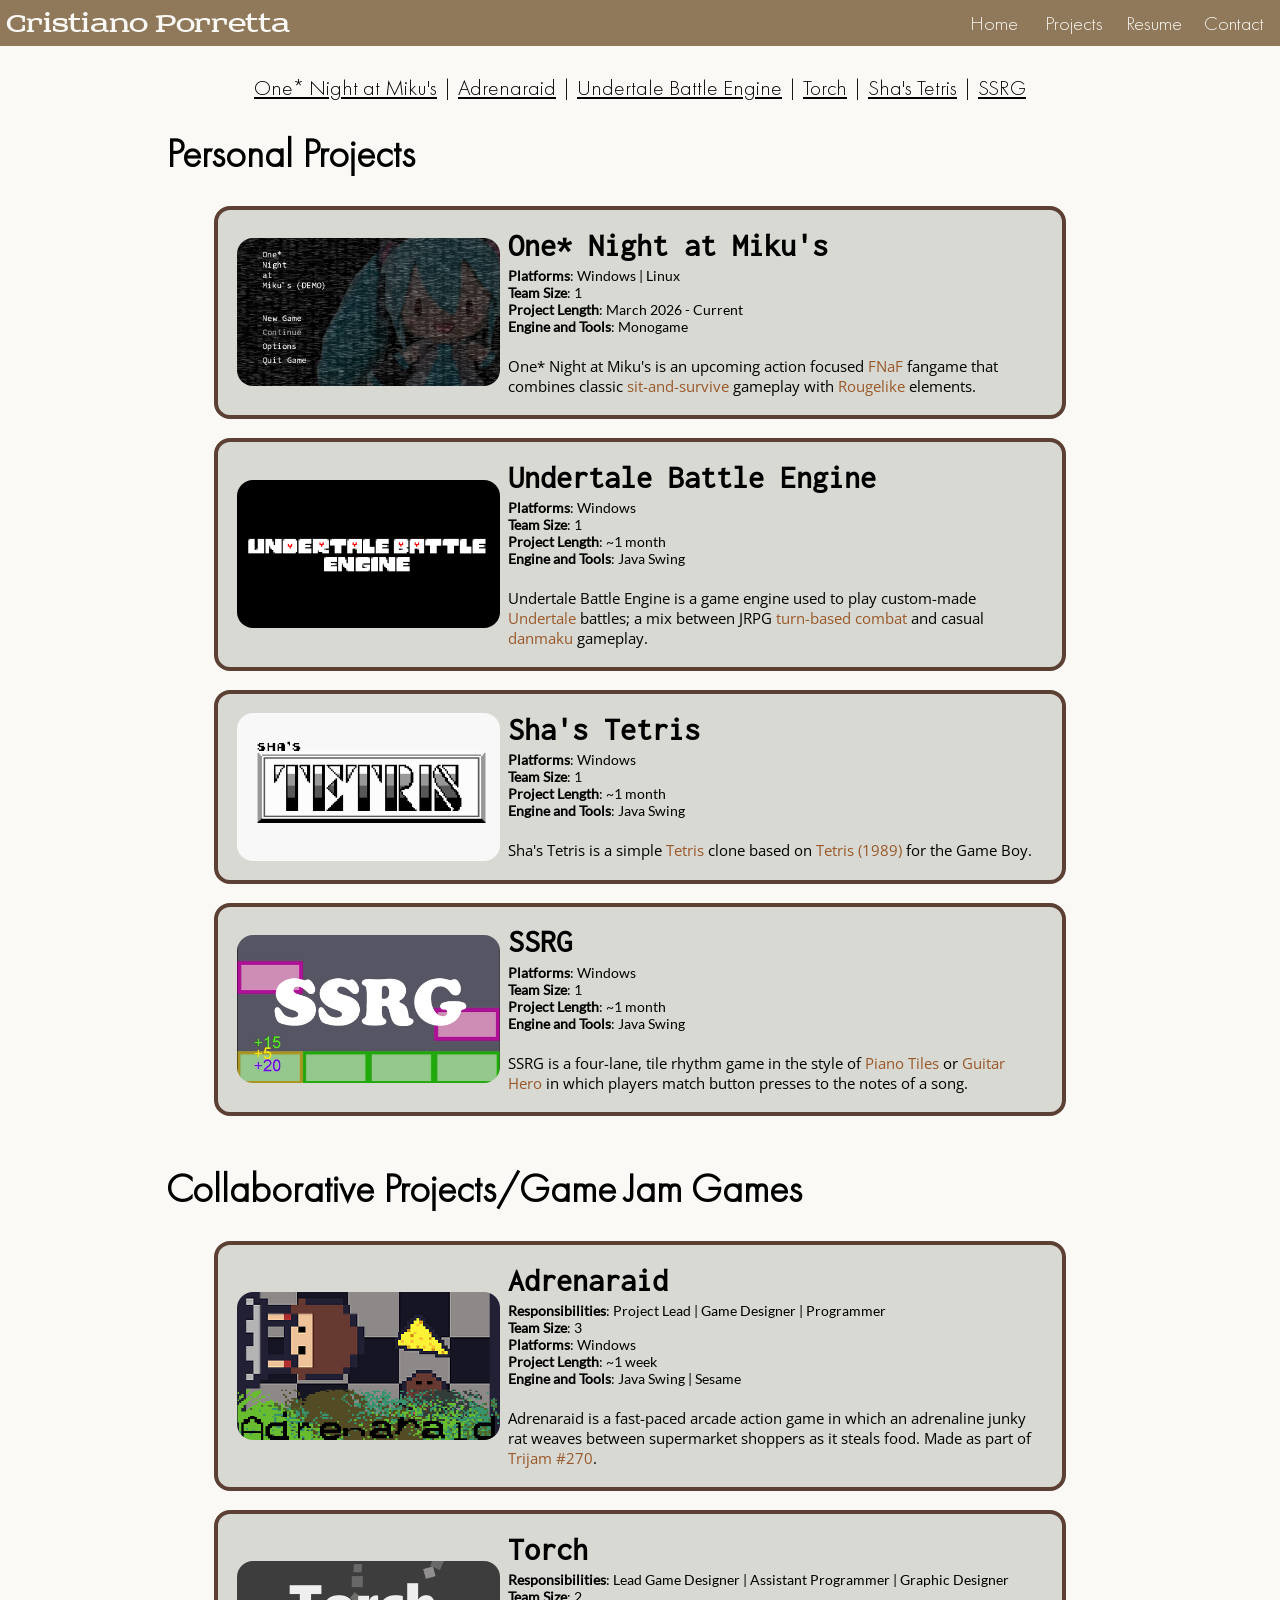
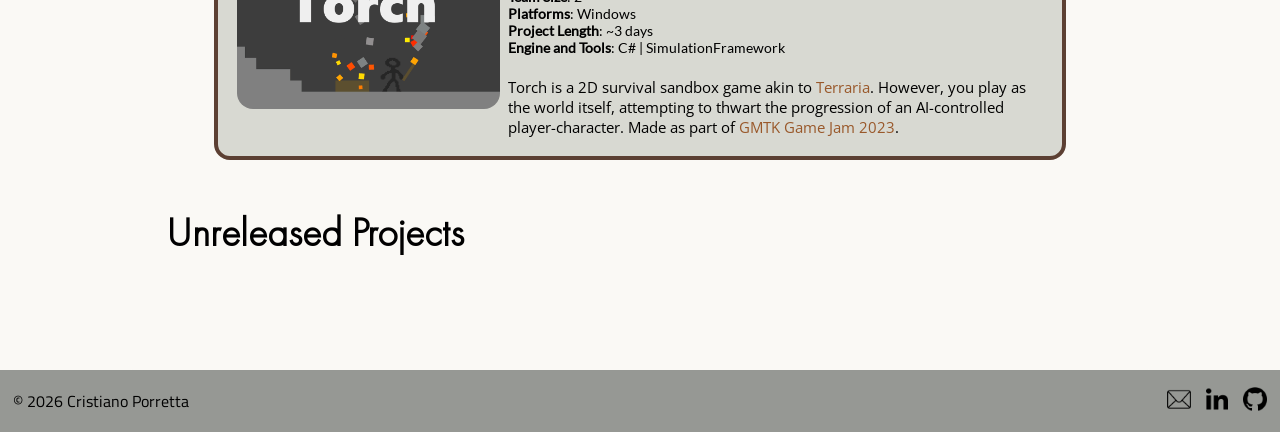
==== projects/index.html @ aec2000f "minor-changes" ====
<!DOCTYPE html>
<html>
    <head>
        <link rel="stylesheet" href="/desktop.css">
        <title>Projects - Cristiano Porretta</title>
    </head>

    <body>
        <div class="navbar">
            <p>Cristiano Porretta</p>
            <div class="navlinks">
                <a href="/index.html">Home</a>
                <a href="/projects/">Projects</a>
                <a href="/resume.html">Resume</a>
                <a href="/contact.html">Contact</a>
            </div>
        </div>

        <div id="main">
            <p class="projectdirectory">
                <a href="#onam">One* Night at Miku's</a>
                |
                <a href="#adrenaraid">Adrenaraid</a>
                |
                <a href="#ube">Undertale Battle Engine</a>
                |
                <a href="#torch">Torch</a>
                |
                <a href="#tetris">Sha's Tetris</a>
                |
                <a href="#ssrg">SSRG</a>
            </p>

            <h1>Personal Projects</h1>
            <div class="projectcontainer">
                <div class="projectcapsule" id="onam">
                    <a class="jump" href="/projects/onam.html"></a>
                    <img src="/resources/img/capsule/onam.PNG">
                    <div class="projdesc">
                        <h2>One* Night at Miku's</h2>
                        <p class="points">
                            <b>Platforms</b>: Windows | Linux<br>
                            <b>Team Size</b>: 1<br>
                            <b>Project Length</b>: March 2026 - Current<br>
                            <b>Engine and Tools</b>: Monogame
                        </p>
                        <p class="blurb">One* Night at Miku's is an upcoming action focused <a href="https://en.wikipedia.org/wiki/Five_Nights_at_Freddy%27s" target="_blank">FNaF</a> fangame that combines classic <a href="https://www.reddit.com/r/fivenightsatfreddys/comments/10ta0nt/is_the_survive_until_6am_gameplay_style/" target="_blank">sit-and-survive</a> gameplay with <a href="https://en.wikipedia.org/wiki/Roguelike" target="_blank">Rougelike</a> elements.</p>
                    </div>
                </div>

                <div class="projectcapsule" id="ube">
                    <a class="jump" href="/projects/ube.html"></a>
                    <img src="/resources/img/capsule/ube.png">
                    <div class="projdesc">
                        <h2>Undertale Battle Engine</h2>
                        <p class="points">
                            <b>Platforms</b>: Windows<br>
                            <b>Team Size</b>: 1<br>
                            <b>Project Length</b>: ~1 month<br>
                            <b>Engine and Tools</b>: Java Swing
                        </p>
                        <p class="blurb">Undertale Battle Engine is a game engine used to play custom-made <a href="https://en.wikipedia.org/wiki/Undertale" target="_blank">Undertale</a> battles; a mix between JRPG <a href="https://en.wikipedia.org/wiki/Timekeeping_in_games#Turn-based" target="_blank">turn-based combat</a> and casual <a href="https://en.wikipedia.org/wiki/Bullet_hell" target="_blank">danmaku</a> gameplay.</p>
                    </div>
                </div>

                <div class="projectcapsule" id="tetris">
                    <a class="jump" href="/projects/shas-tetris.html"></a>
                    <img src="/resources/img/capsule/tetris.png">
                    <div class="projdesc">
                        <h2>Sha's Tetris</h2>
                        <p class="points">
                            <b>Platforms</b>: Windows<br>
                            <b>Team Size</b>: 1<br>
                            <b>Project Length</b>: ~1 month<br>
                            <b>Engine and Tools</b>: Java Swing
                        </p>
                        <p class="blurb">Sha's Tetris is a simple <a href="https://en.wikipedia.org/wiki/Tetris" target="_blank">Tetris</a> clone based on <a href="https://en.wikipedia.org/wiki/Tetris_(Game_Boy_video_game)" target="_blank">Tetris (1989)</a> for the Game Boy.</p>
                    </div>
                </div>

                <div class="projectcapsule" id="ssrg">
                    <a class="jump" href="/projects/ssrg.html"></a>
                    <img src="/resources/img/capsule/ssrg.png">
                    <div class="projdesc">
                        <h2>SSRG</h2>
                        <p class="points">
                            <b>Platforms</b>: Windows<br>
                            <b>Team Size</b>: 1<br>
                            <b>Project Length</b>: ~1 month<br>
                            <b>Engine and Tools</b>: Java Swing
                        </p>
                        <p class="blurb">SSRG is a four-lane, tile rhythm game in the style of <a href="https://en.wikipedia.org/wiki/Piano_Tiles" target="_blank">Piano Tiles</a> or <a href="https://en.wikipedia.org/wiki/Guitar_Hero" target="_blank">Guitar Hero</a> in which players match button presses to the notes of a song.</p>
                    </div>
                </div>
            </div>

            <h1>Collaborative Projects/Game Jam Games</h1>
            <div class="projectcontainer">
                <div class="projectcapsule" id="adrenaraid">
                    <a class="jump" href="/projects/adrenaraid.html"></a>
                    <img src="/resources/img/capsule/adrenaraid2.png">
                    <div class="projdesc">
                        <h2>Adrenaraid</h2>
                        <p class="points">
                            <b>Responsibilities</b>: Project Lead | Game Designer | Programmer<br>
                            <b>Team Size</b>: 3<br>
                            <b>Platforms</b>: Windows<br>
                            <b>Project Length</b>: ~1 week<br>
                            <b>Engine and Tools</b>: Java Swing | Sesame
                        </p>
                        <p class="blurb">Adrenaraid is a fast-paced arcade action game in which an adrenaline junky rat weaves between supermarket shoppers as it steals food. Made as part of <a>Trijam #270</a>.</p>
                    </div>
                </div>
                
                <div class="projectcapsule" id="torch">
                    <a class="jump" href="/projects/torch.html"></a>
                    <img src="/resources/img/capsule/torch2.png">
                    <div class="projdesc">
                        <h2>Torch</h2>
                        <p class="points">
                            <b>Responsibilities</b>: Lead Game Designer | Assistant Programmer | Graphic Designer<br>
                            <b>Team Size</b>: 2<br>
                            <b>Platforms</b>: Windows<br>
                            <b>Project Length</b>: ~3 days<br>
                            <b>Engine and Tools</b>: C# | SimulationFramework
                        </p>
                        <p class="blurb">Torch is a 2D survival sandbox game akin to <a href="http://en.wikipedia.org/wiki/Terraria" target="_blank">Terraria</a>. However, you play as the world itself, attempting to thwart the progression of an AI-controlled player-character. Made as part of <a href="https://itch.io/jam/gmtk-2023" target="_blank">GMTK Game Jam 2023</a>.</p>
                    </div>
                </div>
            </div>

            <h1>Unreleased Projects</h1>
            <div class="projectcontainer">
            </div>
        </div>
    </body>

    <footer>
        <p>&copy; 2026 Cristiano Porretta</p>
        <div class="socials">
            <a href="mailto:cristiano.porretta.26@gmail.com" target="_blank" draggable="false"><img src="/resources/img/mail.png"></a>
            <a href="https://www.linkedin.com/in/cristiano-porretta-74a4483b9/" target="_blank" draggable="false"><img src="/resources/img/linked.png"></a>
            <a href="https://github.com/ShaShaMan26" target="_blank" draggable="false"><img src="/resources/img/git.png"></a>
        </div>
    </footer>
</html>
---- desktop.css ----
@font-face {
    font-family: open-sans;
    src: url(/resources/font/opensans-reg.ttf);
}
@font-face {
    font-family: inconsolata;
    src: url(/resources/font/inconsolata-reg.ttf);
}
@font-face {
    font-family: lato;
    src: url(/resources/font/lato-reg.ttf);
}
@font-face {
    font-family: futura;
    src: url(/resources/font/futura-light.ttf);
}
@font-face {
    font-family: titillium;
    src: url(/resources/font/titillium-reg.ttf);
}
@font-face {
    font-family: sreda;
    src: url(/resources/font/sreda.ttf);
}

body {
    margin: 0;
    display: flex;
    flex-direction: column;
    justify-content: center;
    align-items: center;
    /* background-color: #fcfcfc; */
    /* background-color: #f5f6fa; */
    background-color: #FAF9F5;
}

#main {
    background-color: #FAF9F5;
    width: 80%;
    box-sizing: border-box;
    padding: .5% 3% 5% 3%;
    /* margin-top: 1%;
    margin-bottom: 1.5%; */

    border-radius: .5%;
    
    h1 {
        font-family: futura;
        font-size: 2.5rem;
    }
    h2 {
        font-family: inconsolata;
        font-size: 1.75rem;
    }
    li {
        font-family: lato;
        max-width: 90%;
    }
    a {
        color: #99582a;
    }
    a:hover {
        color: #b08968;
    }
    img {
        pointer-events: none;
        user-select: none;
        width: 100%;
        height: 100%;
        border-radius: 1%;
    }
}

#info {
    p {
        font-family: lato;
    }
}

#sum {
    display: inline-flex;
    gap: 2.5%;
    justify-content: space-between;
    flex-wrap: nowrap;
    align-items: center;
}

#desc {
    width: 100%;
    height: 100%;
    background-color: #abb0a570;
    border-radius: 1%;
    box-sizing: border-box;
    padding: 1% 2% 2% 2%;
    p {
        font-family: open-sans;
    }
}

#detail {
    p {
        font-family: open-sans;
    }
}

.highlightReel {
    /* pointer-events: none;
    user-select: none;
    width: 100%;
    height: 100%;
    border-radius: 1%; */
}

.example {
    width: 100%;
    box-sizing: border-box;
    padding: 1% 12% 2% 12%;
    display: flex;
    gap: 2%;
    justify-content: center;
    flex-wrap: nowrap;

    img {
        max-height: 50%;
    }
    .singleimg {
        max-width: 60% !important;
    }
}
.example-caption {
    margin-top: -1%;
    margin-bottom: 2%;
    display: flex;
    justify-content: center;
    figcaption {
        background-color: #abb0a546;
        font-family: inconsolata;
        padding: 1% 1.5% 1% 1%;
    }
}
.bar {
    background-color: #b08968;
    width: 1%;
}

.projectdirectory {
    text-align: center;
    font-family: futura;
    font-size: 1.35rem;
    a {
        color: black !important;
    }
    a:hover {
        text-decoration-color: #b08968;
    }
}

.projectcontainer {
    width: 100%;
    margin-bottom: 5%;
}
.projectcapsule {
    scroll-margin-top: 30vh;
    position: relative;
    box-sizing: border-box;
    padding: 2% 3% 2% 2%;
    margin: 0% 5% 2% 5%;
    background-color: #abb0a570;
    gap: 1%;
    border-color: #5C4033;
    border-style: solid;
    border-width: .25rem;
    border-radius: 16px;
    display: flex;
    align-items: center;
}
.projectcapsule:hover {
    box-shadow: 0px 7px 4px rgba(0, 0, 0, 0.5);
    transition: box-shadow .2s ease;
    border-color: #99582a;
    transition: border-color .2s ease;
}
.projectcapsule .jump {
    left: 0;
    right: 0;
    position: absolute;
    z-index: 10;
    width: 100%;
    height: 100%;
}
.projectcapsule img {
    flex-grow: 1;
    flex-shrink: 1;
    flex-basis: auto;
    width: 33% !important;
    border-radius: inherit !important;
}
.projdesc {
    width: 66%;
    height: 100%;
    flex-grow: 2;
    flex-basis: auto;
    flex-shrink: 0;
}
.projdesc h2 {
    font-size: 2rem !important;
    margin: 0;
}
.projdesc .points {
    font-family: lato;
    font-size: .9rem;
    margin: 1% 0 4% 0;
}
.projdesc .blurb {
    font-family: open-sans;
    font-size: .95rem;
    margin: 0;
    a {
        text-decoration: none;
    }
}

footer {
    background-color: #898b87e0;
    width: 100%;
    display: inline-flex;
    align-content: center;
    justify-content: space-between;
    box-sizing: border-box;
    padding: .25% 1% .25% 1%;
    img {
        width: 100%;
        height: 100%;
    }
    p {
        font-family: titillium;
    }
}

.socials {
    display: flex;
    align-items: center;
    margin-left: auto;
    gap: 15%;
    max-width: 8%;
    img:hover{
        opacity: 50%;
        transition: opacity .2s ease;
    }
}

.navbar {
    background-color: #8f795a;
    width: 100%;
    display: flex;
    justify-content: space-between;
    position: sticky;
    top: 0;
    z-index: 100;
    align-items: center;
    margin: 0;
    padding: 0;
}
.navbar p {
    margin: 0 0 0 .5%;
    padding: 0;
    font-family: sreda;
    font-size: 1.75rem;
    color: #FAF9F5;
}
.navbar .navlinks {
    display: inline-grid;
    grid-auto-flow: column;
    grid-auto-columns: 1fr;
    text-align: center;
    margin-right: .5%;
}
.navbar .navlinks a {
    text-decoration: none;
    color: #FAF9F5;
    box-sizing: border-box;
    padding: 10px;
    border-color: black;
    border-width: 1px;
    font-family: futura;
    font-size: 1.25rem;
}
.navbar .navlinks a:hover {
    background-color: rgba(0, 0, 0, 0.05);
}

embed {
    width: 100%;
    height: 100%;
}
.resumeview {
    width: 100%;
    aspect-ratio: 1 / 1;
    box-sizing: border-box;
    padding: 2% 10% 0 10%;
}
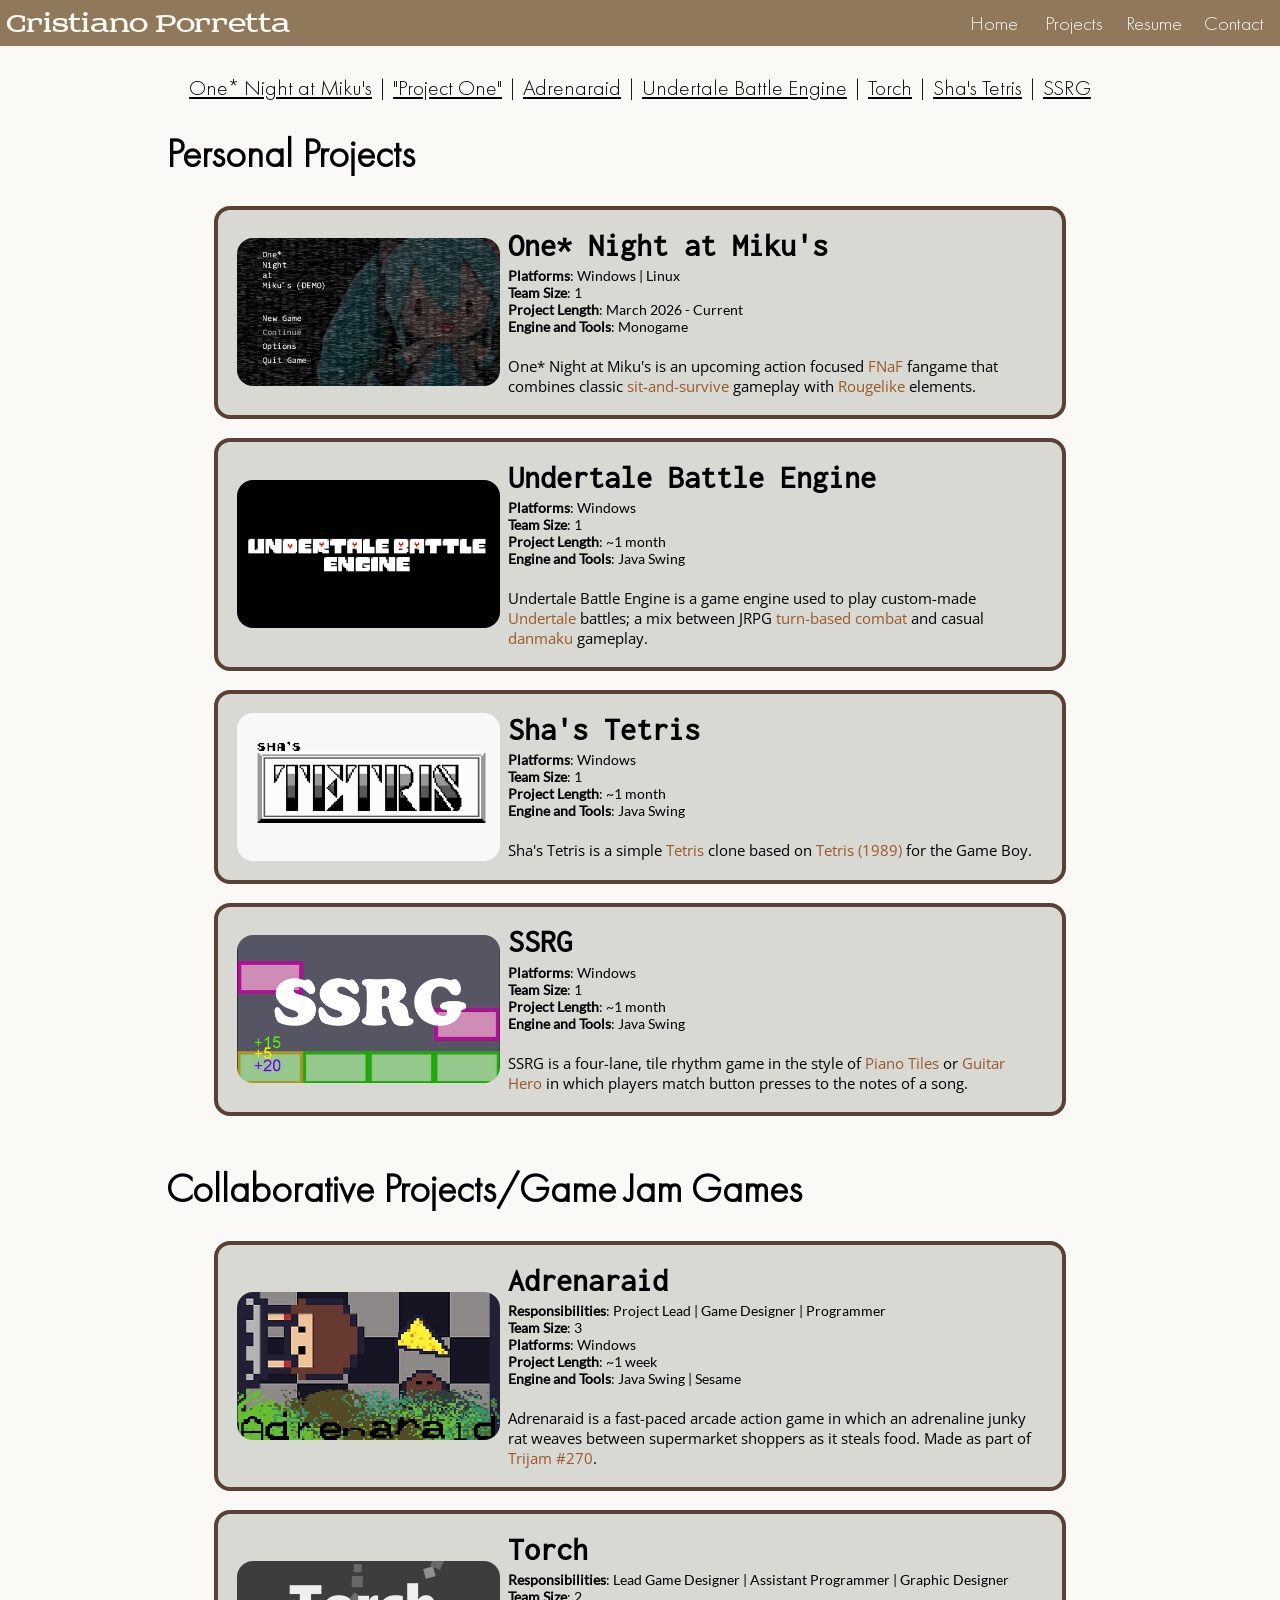
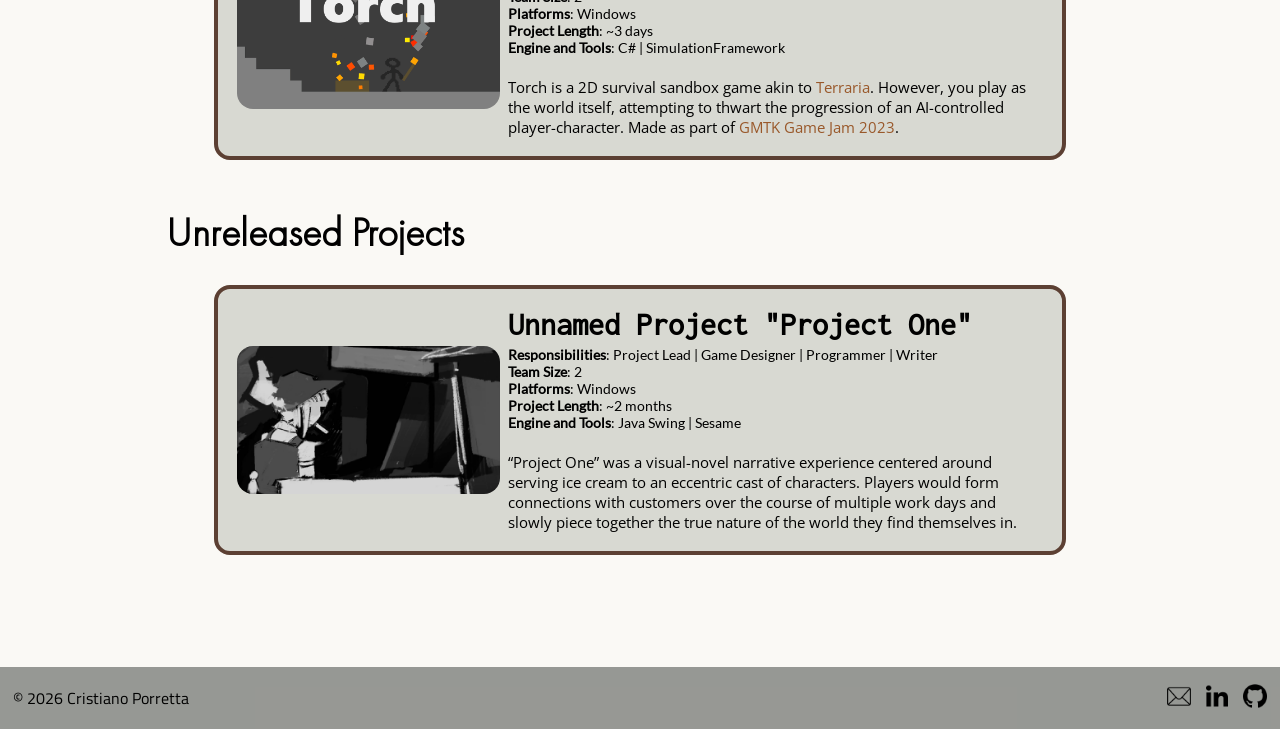
==== commit e5cd9bd2: "added-project-one-project-page" ====
--- a/projects/index.html
+++ b/projects/index.html
@@ -19,6 +19,8 @@
         <div id="main">
             <p class="projectdirectory">
                 <a href="#onam">One* Night at Miku's</a>
+                |
+                <a href="#project-one">"Project One"</a>
                 |
                 <a href="#adrenaraid">Adrenaraid</a>
                 |
@@ -131,6 +133,21 @@
 
             <h1>Unreleased Projects</h1>
             <div class="projectcontainer">
+                <div class="projectcapsule" id="project-one">
+                    <a class="jump" href="/projects/project-one.html"></a>
+                    <img src="/resources/img/capsule/project-one.png">
+                    <div class="projdesc">
+                        <h2>Unnamed Project "Project One"</h2>
+                        <p class="points">
+                            <b>Responsibilities</b>: Project Lead | Game Designer | Programmer | Writer<br>
+                            <b>Team Size</b>: 2<br>
+                            <b>Platforms</b>: Windows<br>
+                            <b>Project Length</b>: ~2 months<br>
+                            <b>Engine and Tools</b>: Java Swing | Sesame
+                        </p>
+                        <p class="blurb">“Project One” was a visual-novel narrative experience centered around serving ice cream to an eccentric cast of characters. Players would form connections with customers over the course of multiple work days and slowly piece together the true nature of the world they find themselves in.</p>
+                    </div>
+                </div>
             </div>
         </div>
     </body>
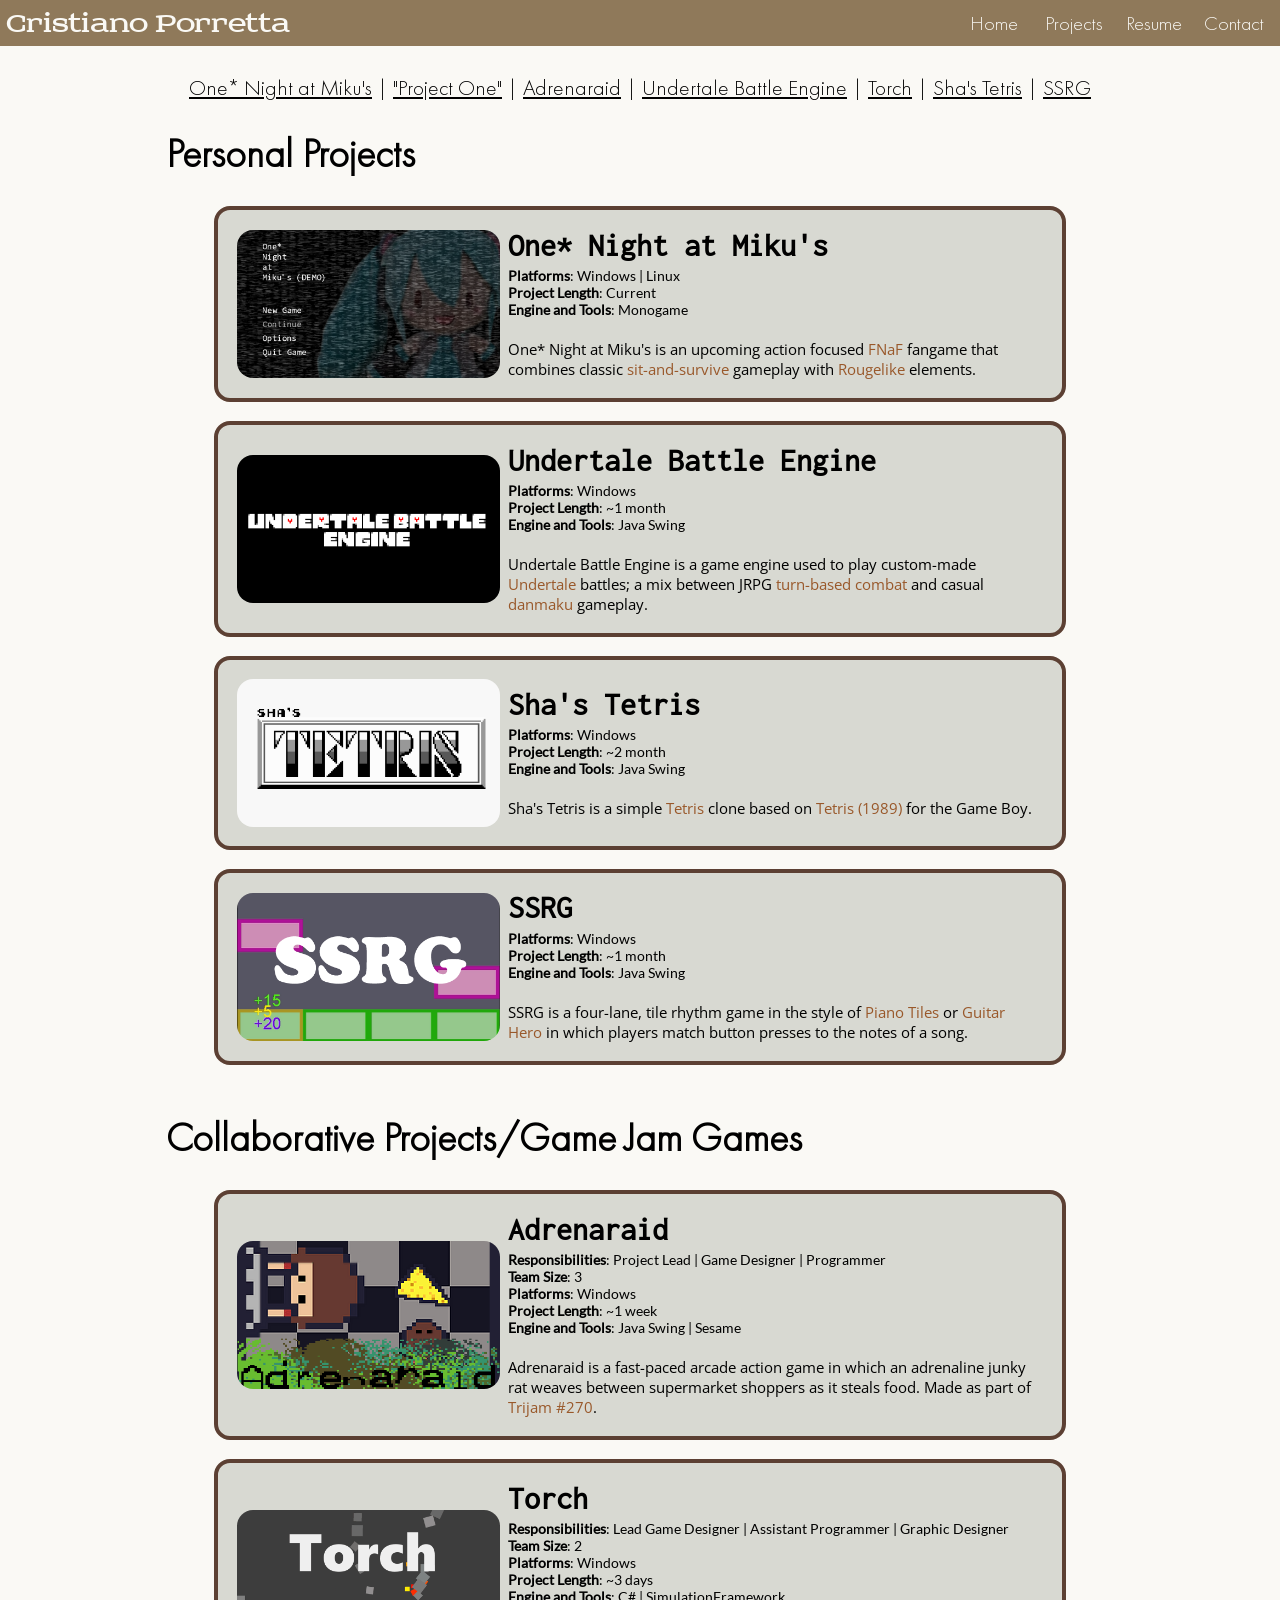
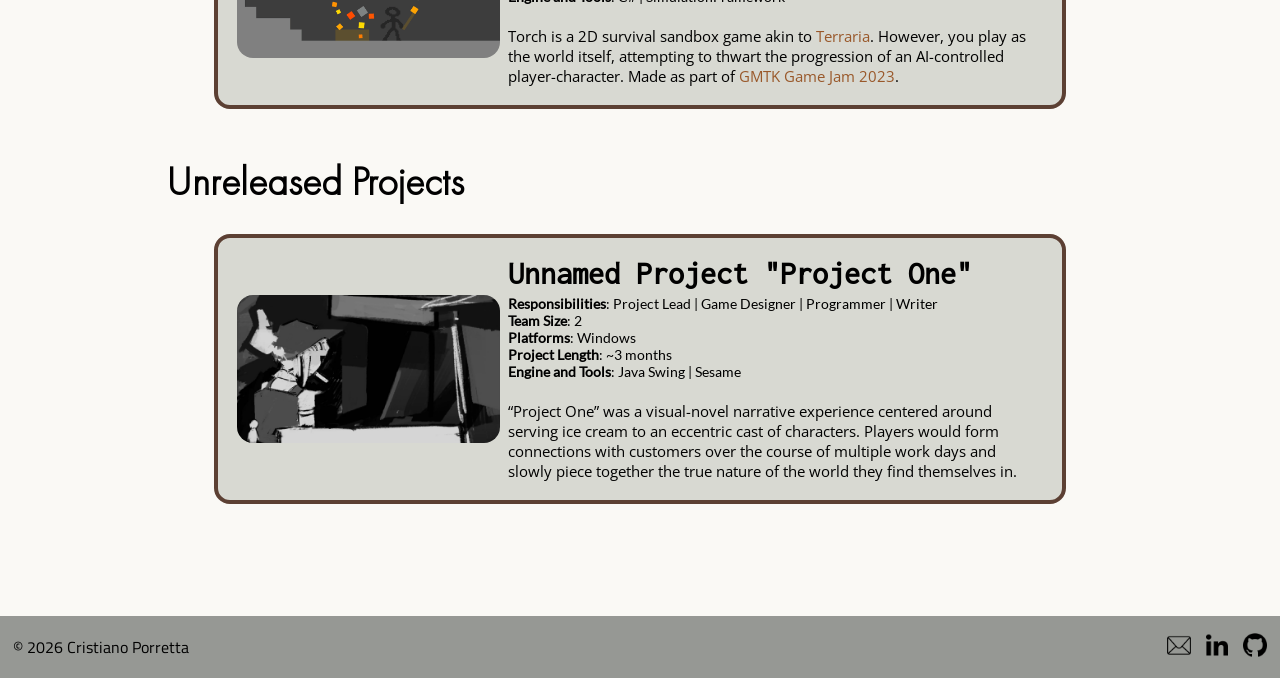
==== commit 26f58db5: "minor-changes" ====
--- a/projects/index.html
+++ b/projects/index.html
@@ -42,8 +42,7 @@
                         <h2>One* Night at Miku's</h2>
                         <p class="points">
                             <b>Platforms</b>: Windows | Linux<br>
-                            <b>Team Size</b>: 1<br>
-                            <b>Project Length</b>: March 2026 - Current<br>
+                            <b>Project Length</b>: Current<br>
                             <b>Engine and Tools</b>: Monogame
                         </p>
                         <p class="blurb">One* Night at Miku's is an upcoming action focused <a href="https://en.wikipedia.org/wiki/Five_Nights_at_Freddy%27s" target="_blank">FNaF</a> fangame that combines classic <a href="https://www.reddit.com/r/fivenightsatfreddys/comments/10ta0nt/is_the_survive_until_6am_gameplay_style/" target="_blank">sit-and-survive</a> gameplay with <a href="https://en.wikipedia.org/wiki/Roguelike" target="_blank">Rougelike</a> elements.</p>
@@ -57,7 +56,6 @@
                         <h2>Undertale Battle Engine</h2>
                         <p class="points">
                             <b>Platforms</b>: Windows<br>
-                            <b>Team Size</b>: 1<br>
                             <b>Project Length</b>: ~1 month<br>
                             <b>Engine and Tools</b>: Java Swing
                         </p>
@@ -72,8 +70,7 @@
                         <h2>Sha's Tetris</h2>
                         <p class="points">
                             <b>Platforms</b>: Windows<br>
-                            <b>Team Size</b>: 1<br>
-                            <b>Project Length</b>: ~1 month<br>
+                            <b>Project Length</b>: ~2 month<br>
                             <b>Engine and Tools</b>: Java Swing
                         </p>
                         <p class="blurb">Sha's Tetris is a simple <a href="https://en.wikipedia.org/wiki/Tetris" target="_blank">Tetris</a> clone based on <a href="https://en.wikipedia.org/wiki/Tetris_(Game_Boy_video_game)" target="_blank">Tetris (1989)</a> for the Game Boy.</p>
@@ -87,7 +84,6 @@
                         <h2>SSRG</h2>
                         <p class="points">
                             <b>Platforms</b>: Windows<br>
-                            <b>Team Size</b>: 1<br>
                             <b>Project Length</b>: ~1 month<br>
                             <b>Engine and Tools</b>: Java Swing
                         </p>
@@ -142,7 +138,7 @@
                             <b>Responsibilities</b>: Project Lead | Game Designer | Programmer | Writer<br>
                             <b>Team Size</b>: 2<br>
                             <b>Platforms</b>: Windows<br>
-                            <b>Project Length</b>: ~2 months<br>
+                            <b>Project Length</b>: ~3 months<br>
                             <b>Engine and Tools</b>: Java Swing | Sesame
                         </p>
                         <p class="blurb">“Project One” was a visual-novel narrative experience centered around serving ice cream to an eccentric cast of characters. Players would form connections with customers over the course of multiple work days and slowly piece together the true nature of the world they find themselves in.</p>
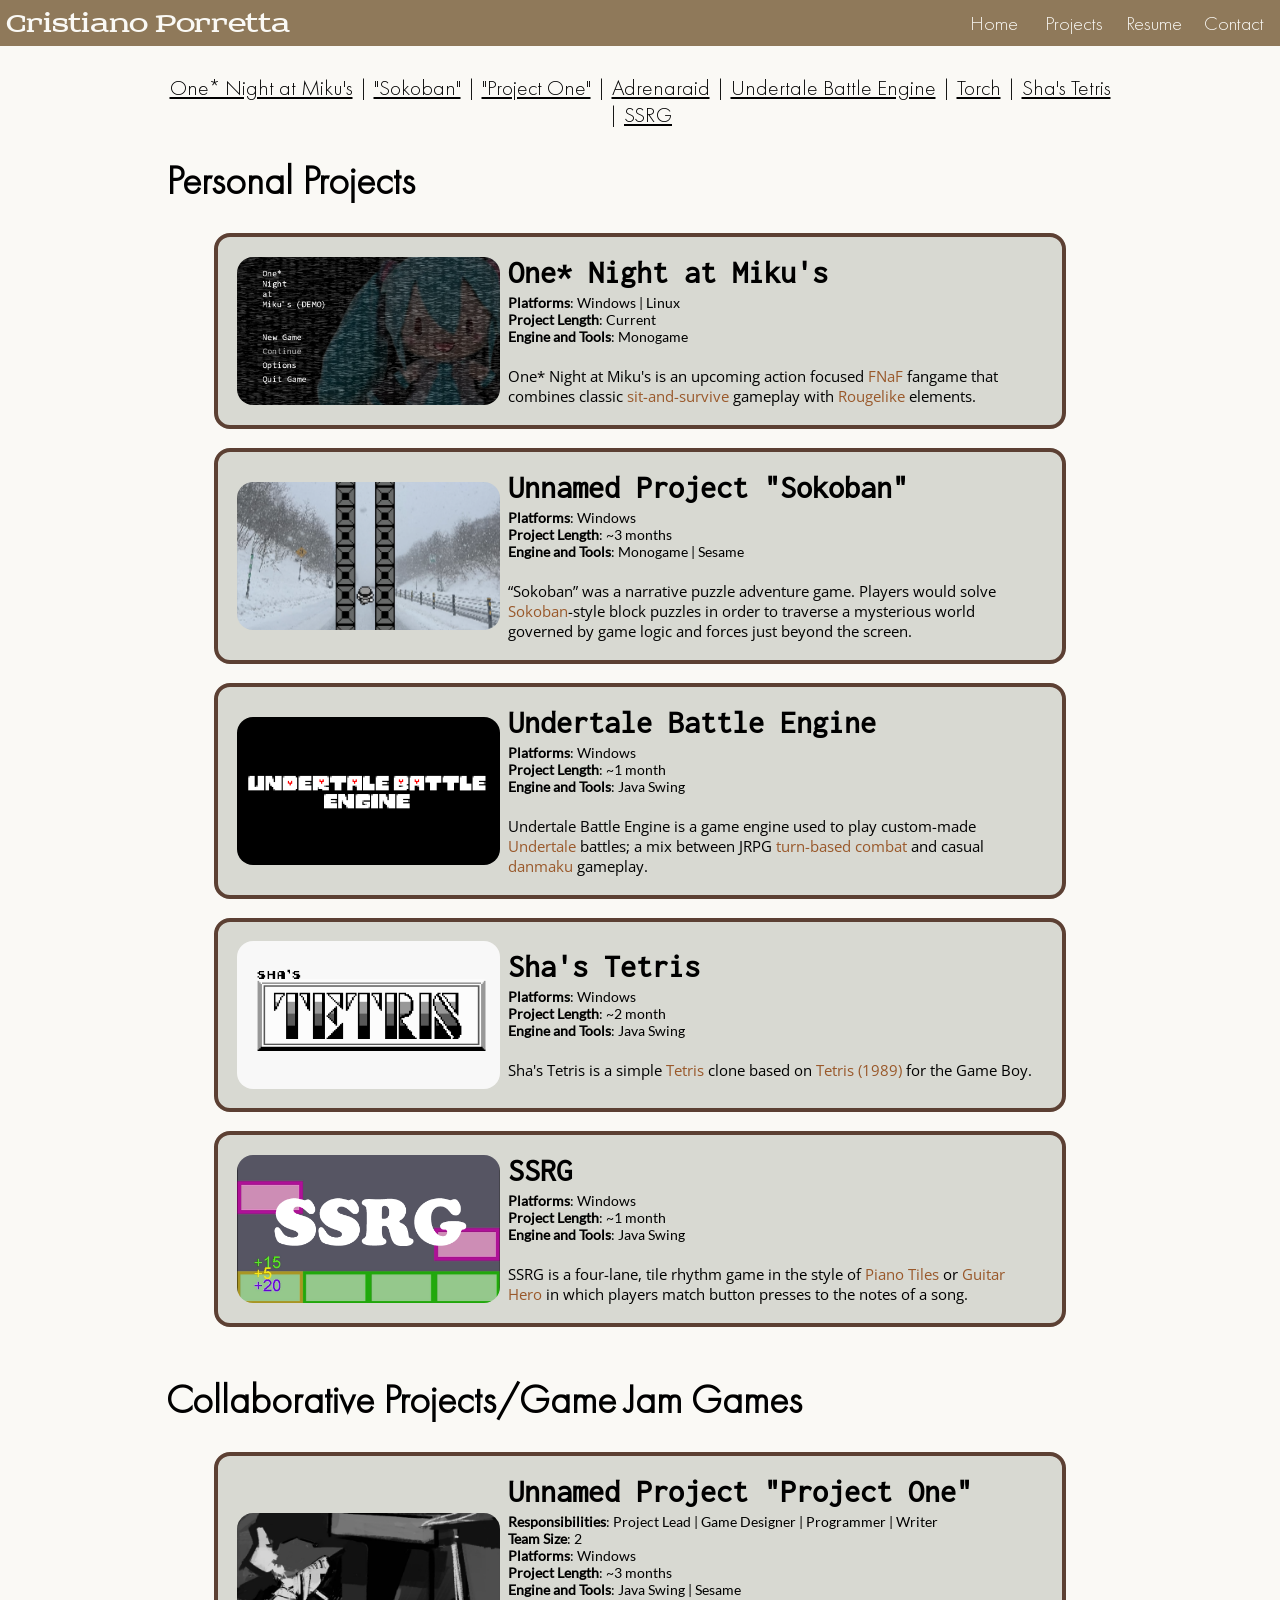
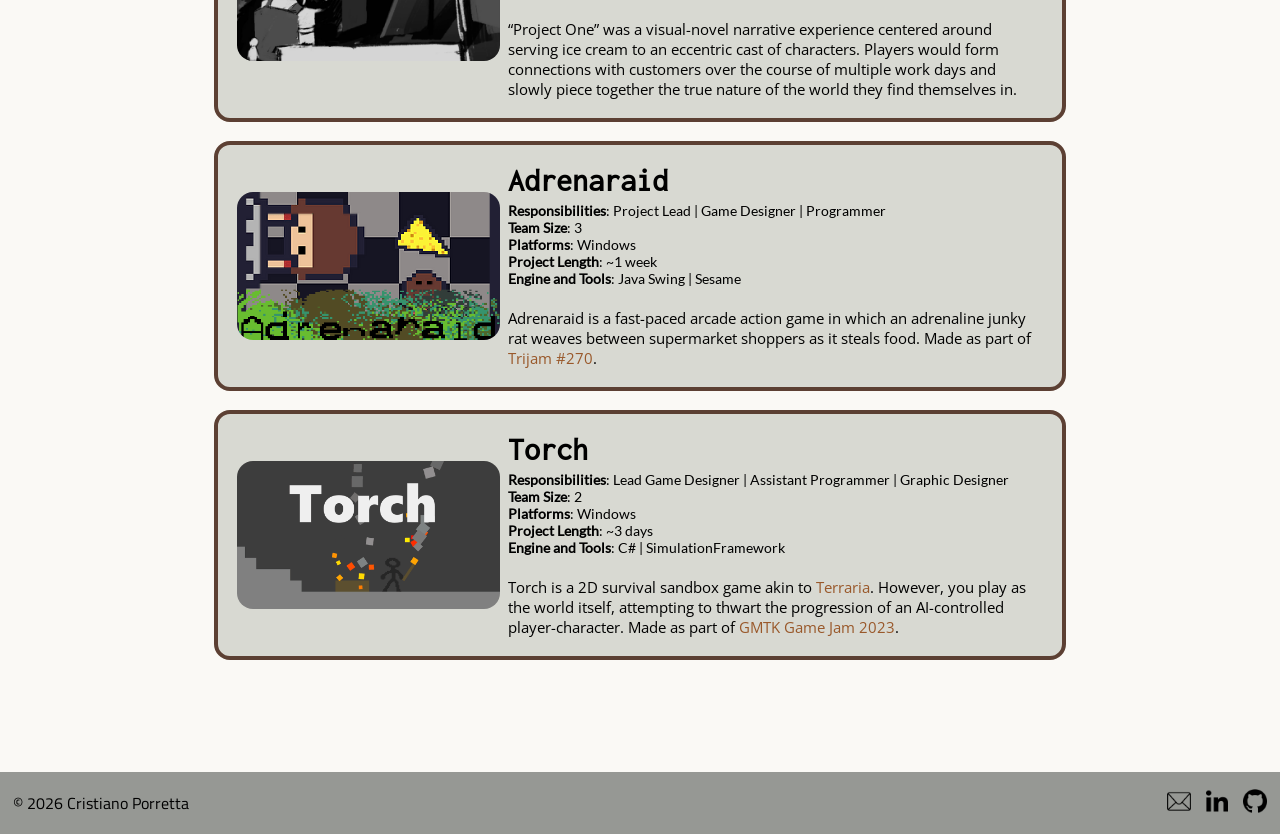
==== commit cd887bab: "added-sokoban-project-page" ====
--- a/projects/index.html
+++ b/projects/index.html
@@ -19,6 +19,8 @@
         <div id="main">
             <p class="projectdirectory">
                 <a href="#onam">One* Night at Miku's</a>
+                |
+                <a href="#sokoban">"Sokoban"</a>
                 |
                 <a href="#project-one">"Project One"</a>
                 |
@@ -46,6 +48,22 @@
                             <b>Engine and Tools</b>: Monogame
                         </p>
                         <p class="blurb">One* Night at Miku's is an upcoming action focused <a href="https://en.wikipedia.org/wiki/Five_Nights_at_Freddy%27s" target="_blank">FNaF</a> fangame that combines classic <a href="https://www.reddit.com/r/fivenightsatfreddys/comments/10ta0nt/is_the_survive_until_6am_gameplay_style/" target="_blank">sit-and-survive</a> gameplay with <a href="https://en.wikipedia.org/wiki/Roguelike" target="_blank">Rougelike</a> elements.</p>
+                    </div>
+                </div>
+
+                <div class="projectcapsule" id="sokoban">
+                    <a class="jump" href="/projects/sokoban.html"></a>
+                    <img src="/resources/img/capsule/sokoban.png">
+                    <div class="projdesc">
+                        <h2>Unnamed Project "Sokoban"</h2>
+                        <p class="points">
+                            <!-- <b>Responsibilities</b>: Project Lead | Game Designer | Programmer | Writer<br> -->
+                            <!-- <b>Team Size</b>: 1<br> -->
+                            <b>Platforms</b>: Windows<br>
+                            <b>Project Length</b>: ~3 months<br>
+                            <b>Engine and Tools</b>: Monogame | Sesame
+                        </p>
+                        <p class="blurb">“Sokoban” was a narrative puzzle adventure game. Players would solve <a href="https://en.wikipedia.org/wiki/Sokoban" target="_blank">Sokoban</a>-style block puzzles in order to traverse a mysterious world governed by game logic and forces just beyond the screen.</p>
                     </div>
                 </div>
 
@@ -94,6 +112,22 @@
 
             <h1>Collaborative Projects/Game Jam Games</h1>
             <div class="projectcontainer">
+                <div class="projectcapsule" id="project-one">
+                    <a class="jump" href="/projects/project-one.html"></a>
+                    <img src="/resources/img/capsule/project-one.png">
+                    <div class="projdesc">
+                        <h2>Unnamed Project "Project One"</h2>
+                        <p class="points">
+                            <b>Responsibilities</b>: Project Lead | Game Designer | Programmer | Writer<br>
+                            <b>Team Size</b>: 2<br>
+                            <b>Platforms</b>: Windows<br>
+                            <b>Project Length</b>: ~3 months<br>
+                            <b>Engine and Tools</b>: Java Swing | Sesame
+                        </p>
+                        <p class="blurb">“Project One” was a visual-novel narrative experience centered around serving ice cream to an eccentric cast of characters. Players would form connections with customers over the course of multiple work days and slowly piece together the true nature of the world they find themselves in.</p>
+                    </div>
+                </div>
+
                 <div class="projectcapsule" id="adrenaraid">
                     <a class="jump" href="/projects/adrenaraid.html"></a>
                     <img src="/resources/img/capsule/adrenaraid2.png">
@@ -127,24 +161,9 @@
                 </div>
             </div>
 
-            <h1>Unreleased Projects</h1>
+            <!-- <h1>Unreleased Projects</h1>
             <div class="projectcontainer">
-                <div class="projectcapsule" id="project-one">
-                    <a class="jump" href="/projects/project-one.html"></a>
-                    <img src="/resources/img/capsule/project-one.png">
-                    <div class="projdesc">
-                        <h2>Unnamed Project "Project One"</h2>
-                        <p class="points">
-                            <b>Responsibilities</b>: Project Lead | Game Designer | Programmer | Writer<br>
-                            <b>Team Size</b>: 2<br>
-                            <b>Platforms</b>: Windows<br>
-                            <b>Project Length</b>: ~3 months<br>
-                            <b>Engine and Tools</b>: Java Swing | Sesame
-                        </p>
-                        <p class="blurb">“Project One” was a visual-novel narrative experience centered around serving ice cream to an eccentric cast of characters. Players would form connections with customers over the course of multiple work days and slowly piece together the true nature of the world they find themselves in.</p>
-                    </div>
-                </div>
-            </div>
+            </div> -->
         </div>
     </body>
 
--- a/desktop.css
+++ b/desktop.css
@@ -194,6 +194,8 @@
     flex-basis: auto;
     width: 33% !important;
     border-radius: inherit !important;
+    aspect-ratio: 16/9;
+    min-height: 100%;
 }
 .projdesc {
     width: 66%;
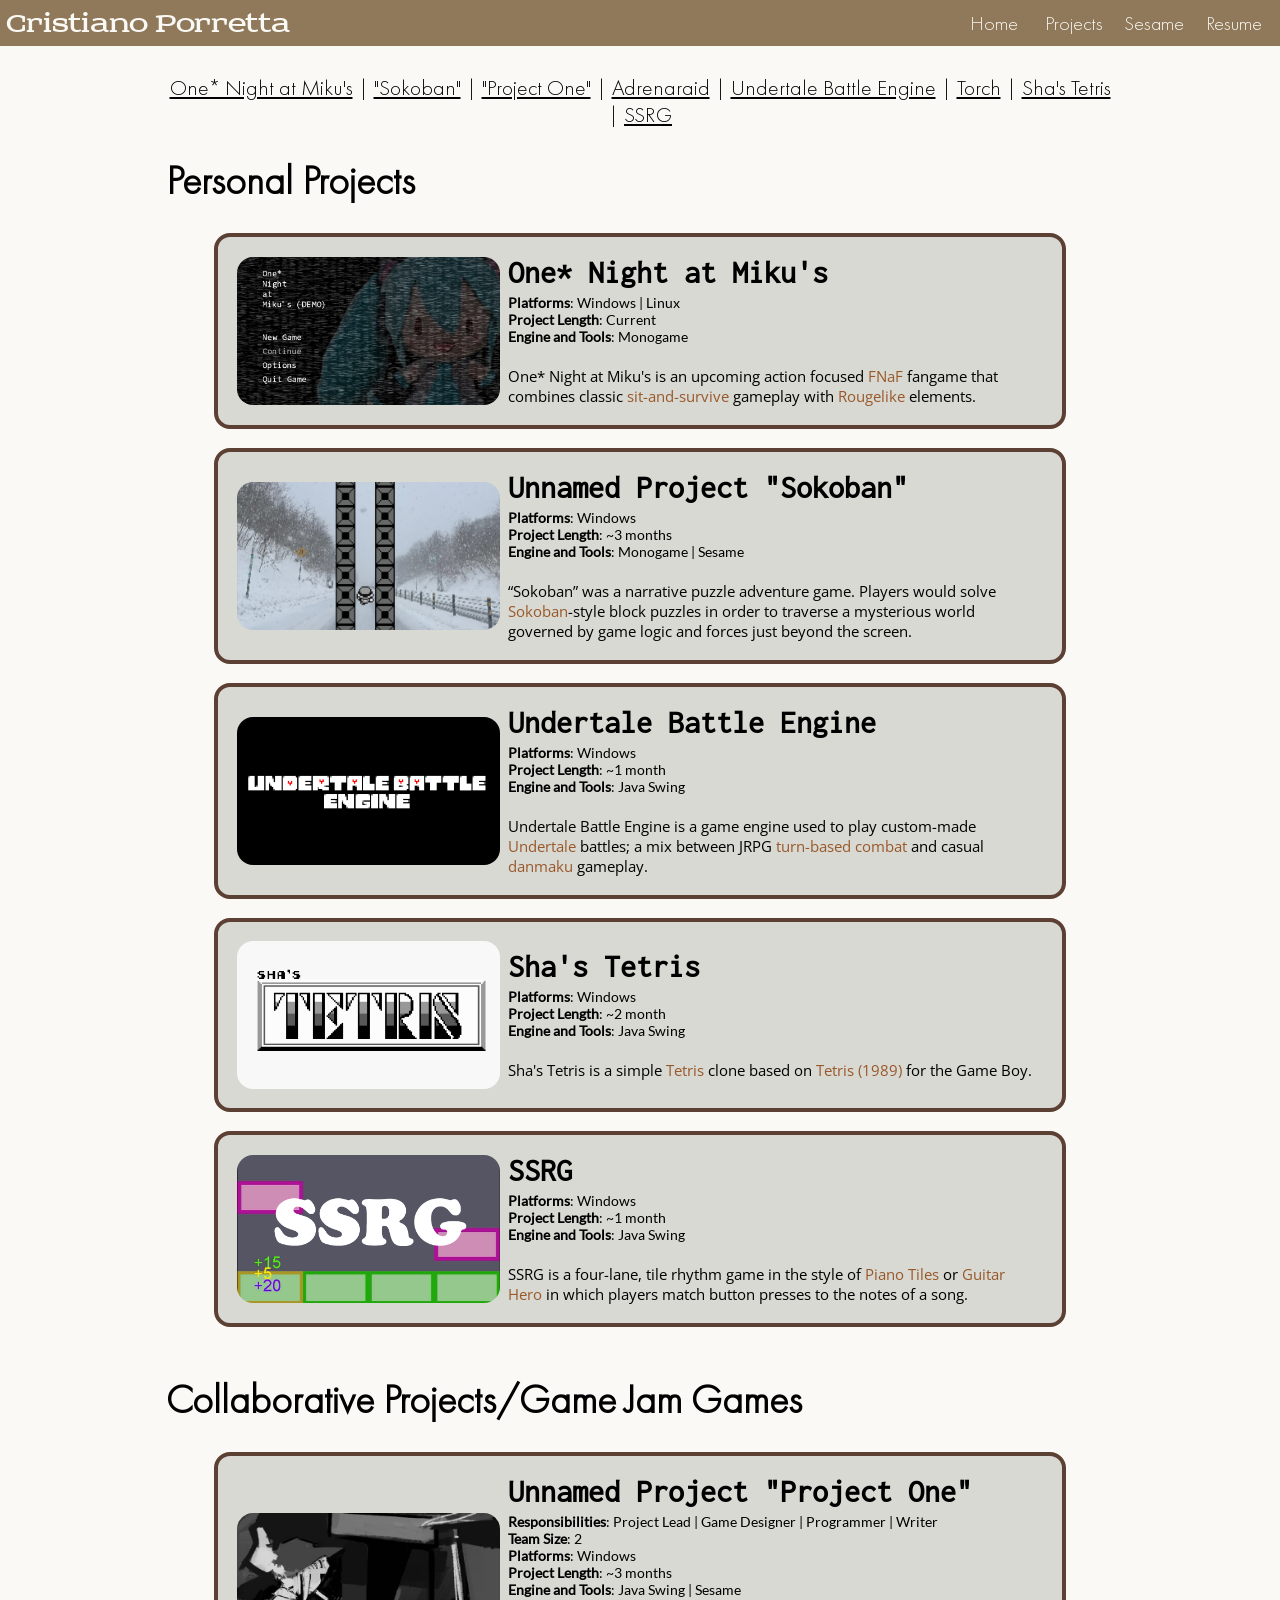
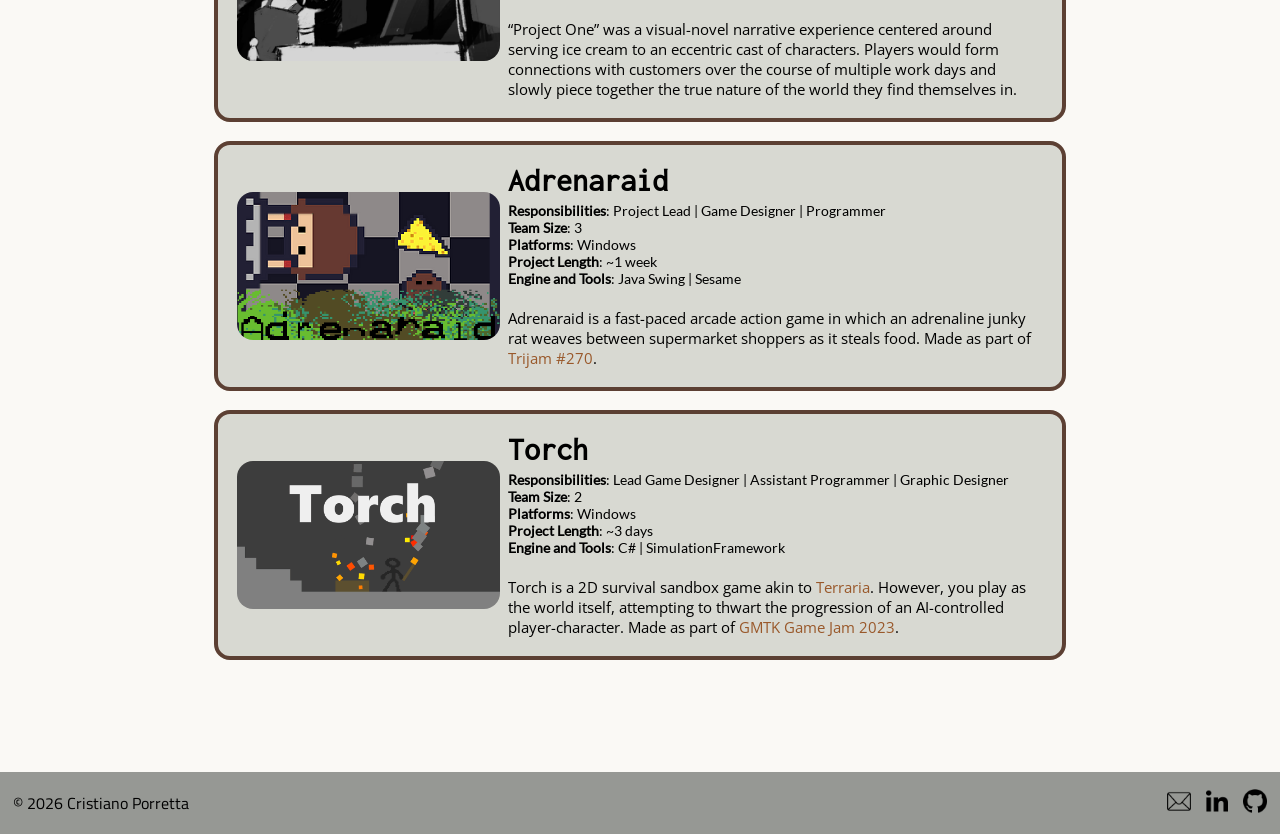
==== commit e6f117f4: "navbar-changes" ====
--- a/projects/index.html
+++ b/projects/index.html
@@ -11,8 +11,8 @@
             <div class="navlinks">
                 <a href="/index.html">Home</a>
                 <a href="/projects/">Projects</a>
+                <a href="/projects/sesame.html">Sesame</a>
                 <a href="/resume.html">Resume</a>
-                <a href="/contact.html">Contact</a>
             </div>
         </div>
 
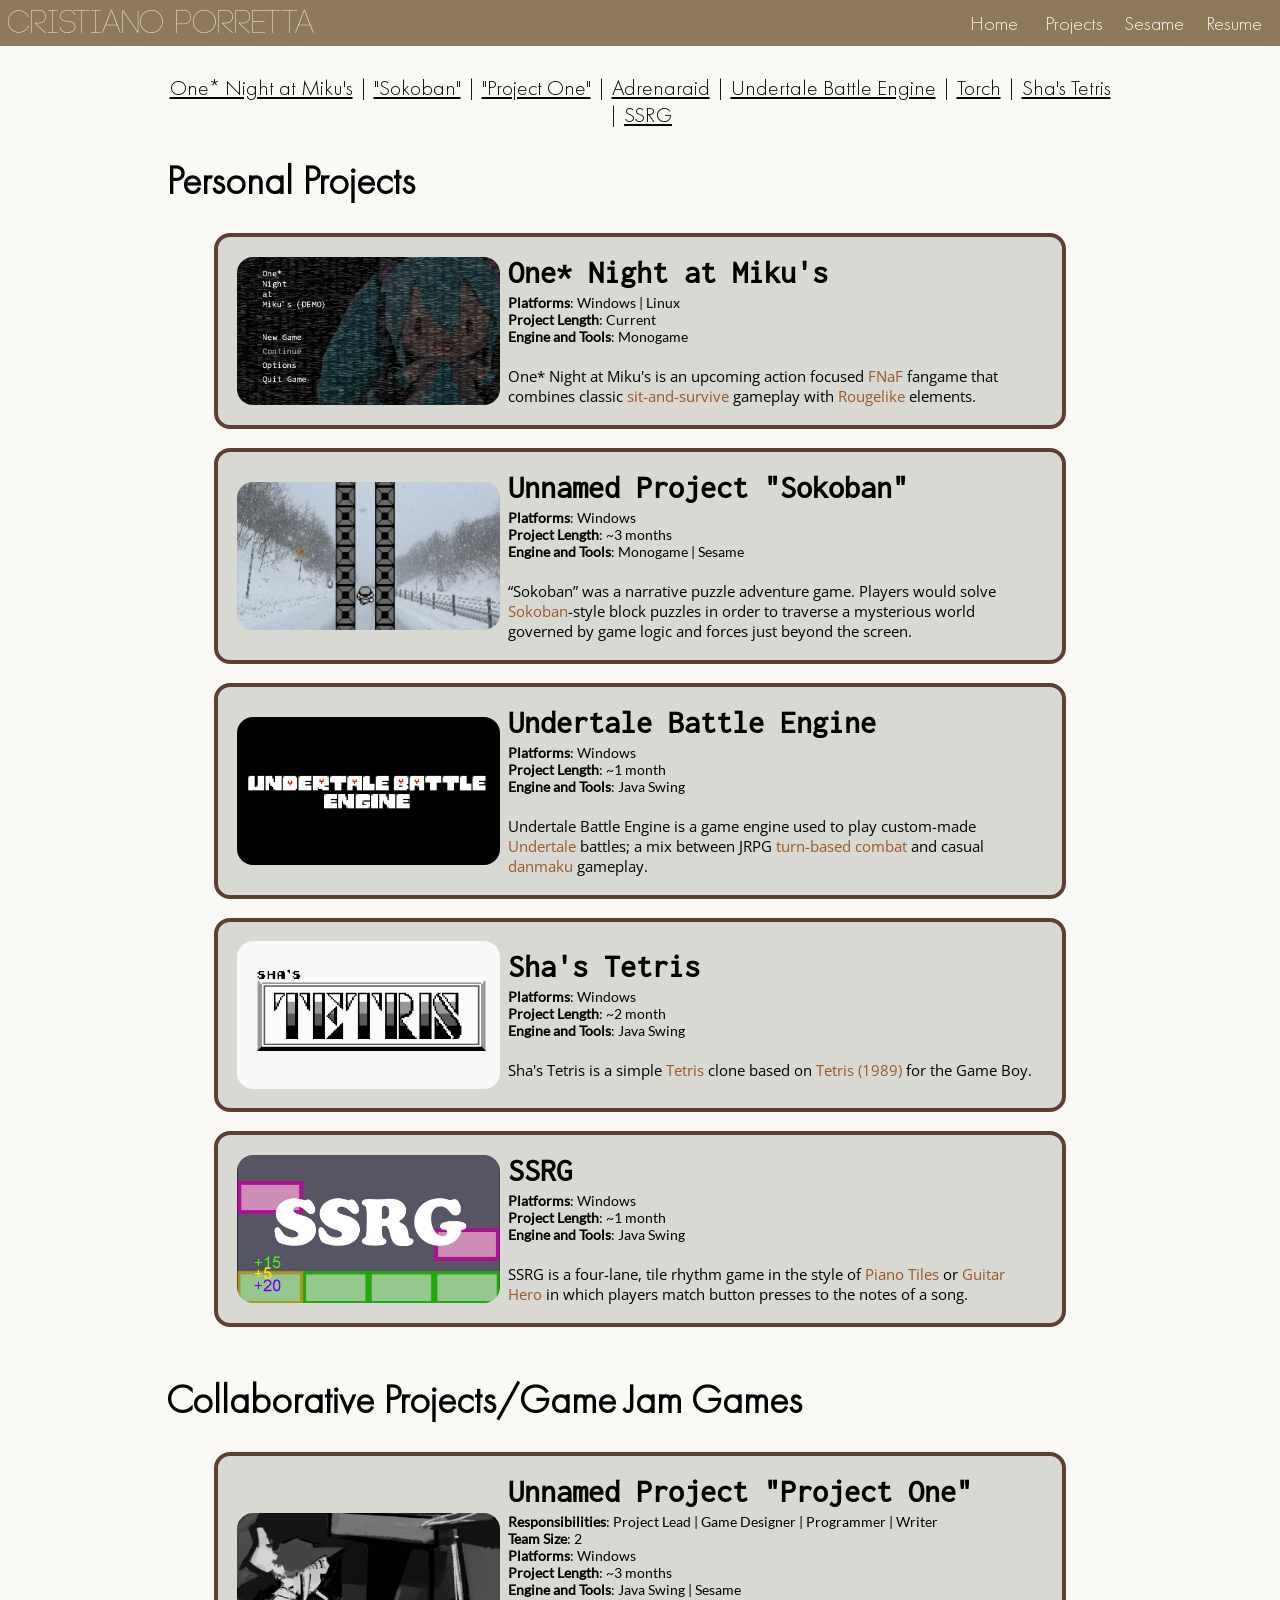
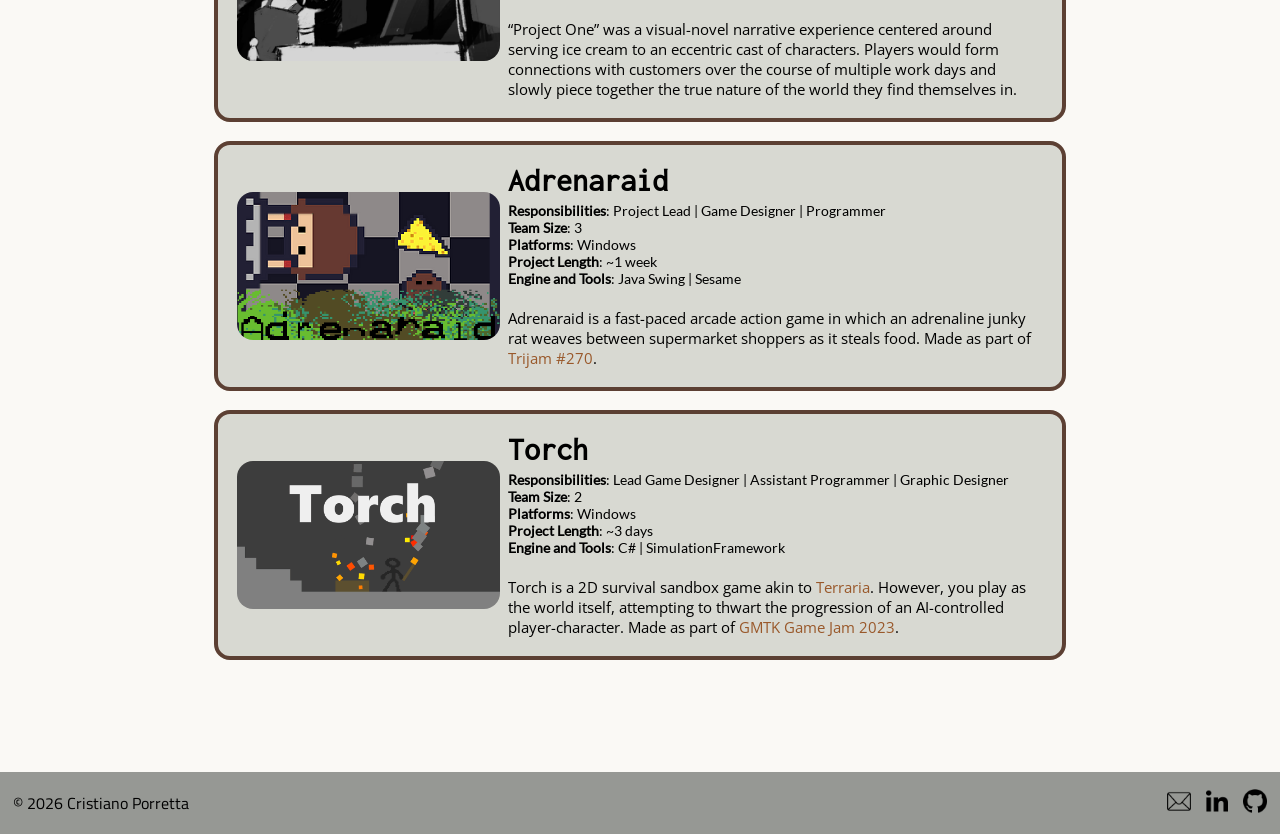
==== commit 3cba9394: "minor-changes-to-navbar" ====
--- a/projects/index.html
+++ b/projects/index.html
@@ -7,7 +7,7 @@
 
     <body>
         <div class="navbar">
-            <p>Cristiano Porretta</p>
+            <a href="/">Cristiano Porretta</a>
             <div class="navlinks">
                 <a href="/index.html">Home</a>
                 <a href="/projects/">Projects</a>
--- a/desktop.css
+++ b/desktop.css
@@ -21,6 +21,14 @@
 @font-face {
     font-family: sreda;
     src: url(/resources/font/sreda.ttf);
+}
+@font-face {
+    font-family: code;
+    src: url(/resources/font/code-light.otf);
+}
+
+:root {
+     color-scheme: light only;
 }
 
 body {
@@ -95,6 +103,7 @@
     p {
         font-family: open-sans;
     }
+    width: 50% !important;
 }
 
 #detail {
@@ -109,10 +118,12 @@
     width: 100%;
     height: 100%;
     border-radius: 1%; */
+    width: 50% !important;
 }
 
 .example {
     width: 100%;
+    overflow: auto;
     box-sizing: border-box;
     padding: 1% 12% 2% 12%;
     display: flex;
@@ -122,6 +133,8 @@
 
     img {
         max-height: 50%;
+        min-width: 0;
+        min-height: 0;
     }
     .singleimg {
         max-width: 60% !important;
@@ -263,12 +276,13 @@
     margin: 0;
     padding: 0;
 }
-.navbar p {
-    margin: 0 0 0 .5%;
+.navbar a {
+    margin: 0 0 0 .55%;
     padding: 0;
-    font-family: sreda;
-    font-size: 1.75rem;
+    font-size: 2rem;
     color: #FAF9F5;
+    font-family: code;
+    text-decoration: none;
 }
 .navbar .navlinks {
     display: inline-grid;
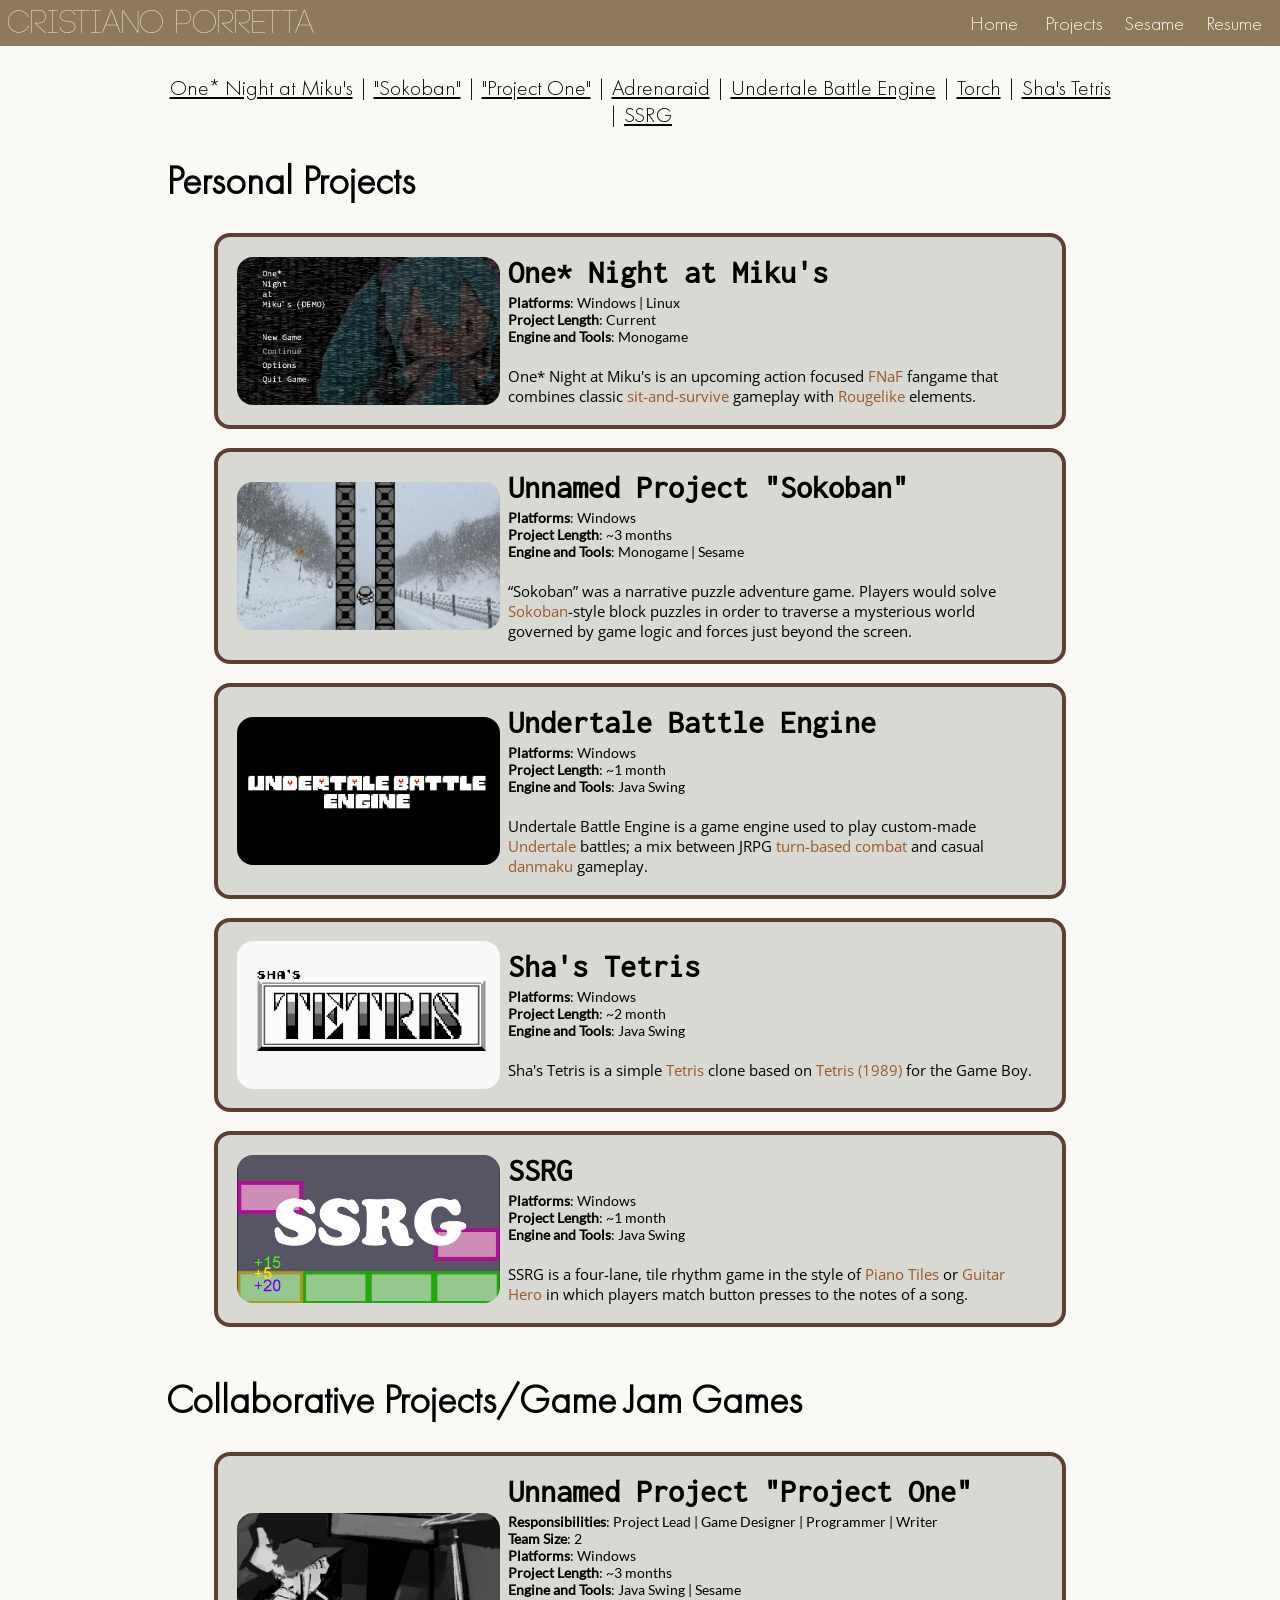
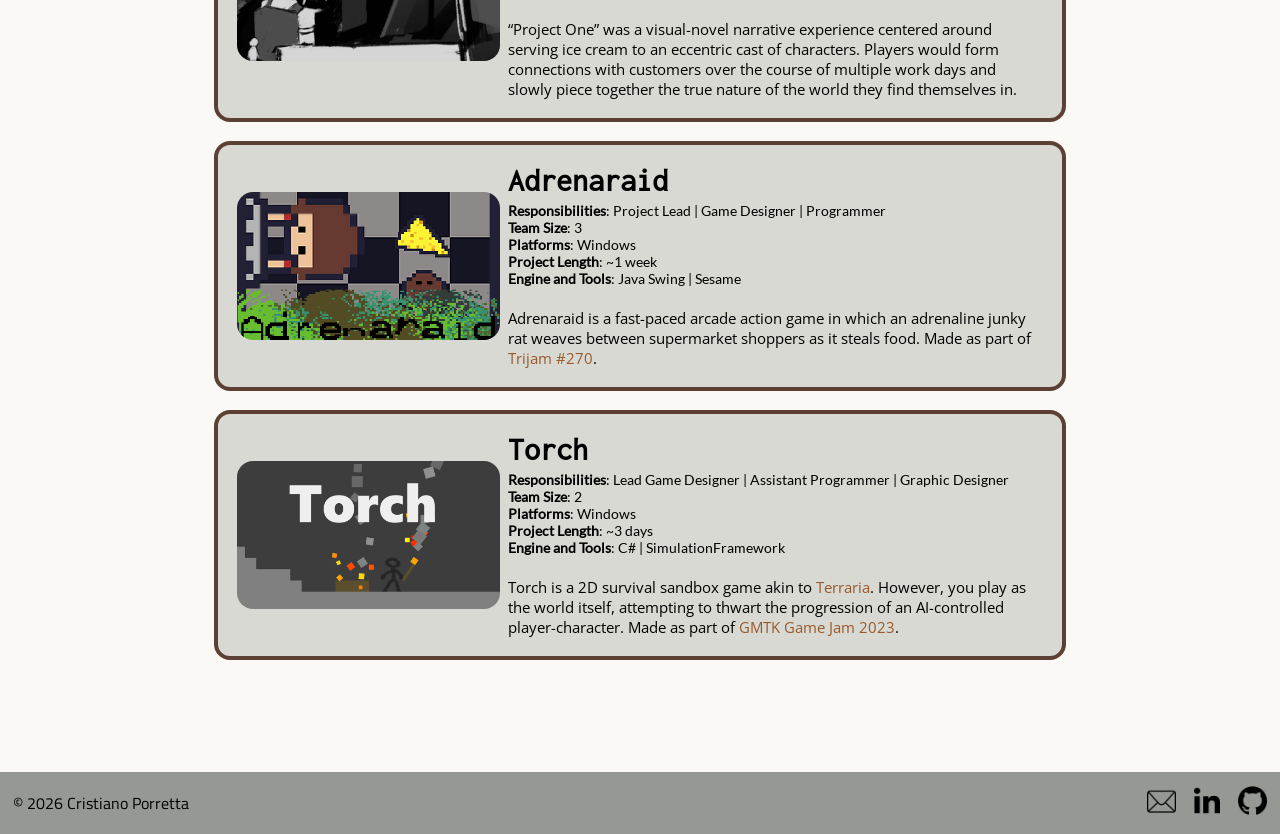
==== commit b1493798: "minor-changes" ====
--- a/projects/index.html
+++ b/projects/index.html
@@ -1,6 +1,7 @@
 <!DOCTYPE html>
 <html>
     <head>
+        <meta name="viewport" content="width=device-width, initial-scale=1.0">
         <link rel="stylesheet" href="/desktop.css">
         <title>Projects - Cristiano Porretta</title>
     </head>
--- a/desktop.css
+++ b/desktop.css
@@ -26,9 +26,13 @@
     font-family: code;
     src: url(/resources/font/code-light.otf);
 }
+@font-face {
+    font-family: code-bold;
+    src: url(/resources/font/code-bold.otf);
+}
 
 :root {
-     color-scheme: light only;
+    /* color-scheme: light only; */
 }
 
 body {
@@ -42,9 +46,46 @@
     background-color: #FAF9F5;
 }
 
+@media screen and (max-width: 768px) {
+    #main {
+        width: 100%;
+        a {
+            text-decoration: none;
+        }
+        img {
+            border-radius: 15px;
+        }
+        h1 {
+            font-size: 3rem;
+            text-align: center;
+        }
+        h2 {
+            font-size: 2.25rem;
+        }
+        li {
+            font-size: 1.24rem;
+        }
+    }
+}
+@media screen and (min-width: 768px) {
+    #main {
+        width: 80%;
+        a:hover {
+            color: #b08968;
+        }
+        img {
+            border-radius: 1%;
+        }
+        h1 {
+            font-size: 2.5rem;
+        }
+        h2 {
+            font-size: 1.75rem;
+        }
+    }
+}
 #main {
     background-color: #FAF9F5;
-    width: 80%;
     box-sizing: border-box;
     padding: .5% 3% 5% 3%;
     /* margin-top: 1%;
@@ -54,11 +95,9 @@
     
     h1 {
         font-family: futura;
-        font-size: 2.5rem;
     }
     h2 {
         font-family: inconsolata;
-        font-size: 1.75rem;
     }
     li {
         font-family: lato;
@@ -66,16 +105,12 @@
     }
     a {
         color: #99582a;
-    }
-    a:hover {
-        color: #b08968;
     }
     img {
         pointer-events: none;
         user-select: none;
         width: 100%;
         height: 100%;
-        border-radius: 1%;
     }
 }
 
@@ -84,26 +119,74 @@
         font-family: lato;
     }
 }
-
 #sum {
     display: inline-flex;
-    gap: 2.5%;
-    justify-content: space-between;
-    flex-wrap: nowrap;
-    align-items: center;
-}
-
+}
 #desc {
     width: 100%;
     height: 100%;
     background-color: #abb0a570;
-    border-radius: 1%;
     box-sizing: border-box;
-    padding: 1% 2% 2% 2%;
     p {
         font-family: open-sans;
     }
-    width: 50% !important;
+}
+.highlightReel {
+    /* pointer-events: none;
+    user-select: none;
+    width: 100%;
+    height: 100%;
+    border-radius: 1%; */
+    /* width: 50% !important; */
+}
+@media screen and (max-width: 768px) {
+    #info {
+        p {
+            /* font-size: 1.15rem; */
+            display: none;
+        }
+    }
+    #sum {
+        justify-content: center;
+        flex-wrap: wrap;
+    }
+    #desc {
+        margin-top: 2%;
+        width: 95%;
+        padding: 0% 4% 3% 4%;
+        border-radius: 20px;
+        p {
+            font-size: 1.2rem;
+        }
+        h2 {
+            margin-bottom: 2.5%;
+        }
+        ul {
+            margin: 0;
+            margin-bottom: 5%;
+        }
+    }
+    .highlightReel {
+    }
+}
+@media screen and (min-width: 768px) {
+    #info {
+
+    }
+    #sum {
+        gap: 2.5%;
+        justify-content: space-between;
+        flex-wrap: nowrap;
+        align-items: center;
+    }
+    #desc {
+        padding: 1% 2% 2% 2%;
+        border-radius: 1%;
+        width: 50% !important;
+    }
+    .highlightReel {
+        width: 50% !important;
+    }
 }
 
 #detail {
@@ -111,28 +194,16 @@
         font-family: open-sans;
     }
 }
-
-.highlightReel {
-    /* pointer-events: none;
-    user-select: none;
-    width: 100%;
-    height: 100%;
-    border-radius: 1%; */
-    width: 50% !important;
-}
-
 .example {
     width: 100%;
     overflow: auto;
     box-sizing: border-box;
-    padding: 1% 12% 2% 12%;
     display: flex;
     gap: 2%;
     justify-content: center;
     flex-wrap: nowrap;
 
     img {
-        max-height: 50%;
         min-width: 0;
         min-height: 0;
     }
@@ -148,12 +219,62 @@
     figcaption {
         background-color: #abb0a546;
         font-family: inconsolata;
-        padding: 1% 1.5% 1% 1%;
+        /* padding: 1% 1.5% 1% 1%; */
     }
 }
 .bar {
     background-color: #b08968;
-    width: 1%;
+}
+@media screen and (max-width: 768px) {
+    #detail {
+        font-size: 1.25rem;
+        li {
+            
+            margin-bottom: 2%;
+        }
+    }
+    .example {
+        padding: 1% 0% 2% 0%;
+        img {
+            /* max-height: 50%; */
+        }
+        .singleimg {
+            max-width: 85% !important;
+        }
+    }
+    .example-caption {
+        font-size: 1.25rem;
+        figcaption {
+            padding: 2% 2.5% 2% 2%;
+        }
+    }
+    .bar
+    {
+        width: 1.5%;
+    }
+}
+@media screen and (min-width: 768px) {
+    #detail {
+
+    }
+    .example {
+        padding: 1% 12% 2% 12%;
+        img {
+            max-height: 50%;
+        }
+        .singleimg {
+            max-width: 60% !important;
+        }
+    }
+    .example-caption {
+        figcaption {
+            padding: 1% 1.5% 1% 1%;
+        }
+    }
+    .bar
+    {
+        width: 1%;
+    }
 }
 
 .projectdirectory {
@@ -176,22 +297,9 @@
     scroll-margin-top: 30vh;
     position: relative;
     box-sizing: border-box;
-    padding: 2% 3% 2% 2%;
-    margin: 0% 5% 2% 5%;
     background-color: #abb0a570;
-    gap: 1%;
     border-color: #5C4033;
     border-style: solid;
-    border-width: .25rem;
-    border-radius: 16px;
-    display: flex;
-    align-items: center;
-}
-.projectcapsule:hover {
-    box-shadow: 0px 7px 4px rgba(0, 0, 0, 0.5);
-    transition: box-shadow .2s ease;
-    border-color: #99582a;
-    transition: border-color .2s ease;
 }
 .projectcapsule .jump {
     left: 0;
@@ -205,26 +313,21 @@
     flex-grow: 1;
     flex-shrink: 1;
     flex-basis: auto;
-    width: 33% !important;
     border-radius: inherit !important;
     aspect-ratio: 16/9;
     min-height: 100%;
 }
 .projdesc {
-    width: 66%;
     height: 100%;
     flex-grow: 2;
     flex-basis: auto;
     flex-shrink: 0;
 }
 .projdesc h2 {
-    font-size: 2rem !important;
     margin: 0;
 }
 .projdesc .points {
     font-family: lato;
-    font-size: .9rem;
-    margin: 1% 0 4% 0;
 }
 .projdesc .blurb {
     font-family: open-sans;
@@ -234,13 +337,72 @@
         text-decoration: none;
     }
 }
+@media screen and (max-width: 768px) {
+    .projectdirectory {
+        display: none;
+    }
+    .projectcapsule {
+        padding: 2% 3% 3% 2%;
+        margin: 0% 1% 3% 1%;
+        border-width: .25rem;
+        border-radius: 16px;
+        display: flex;
+        align-items: center;
+        gap: 2.5%;
+    }
+    .projectcapsule img {
+        width: 50% !important;
+    }
+    .projdesc {
+        width: 50%;
+    }
+    .projdesc .blurb {
+        display: none;
+    }
+    .projdesc h2 {
+        font-size: 1.9rem !important;
+    }
+    .projdesc .points {
+        font-size: .95rem;
+        margin: 3% 0 0% 0;
+    }
+}
+@media screen and (min-width: 768px) {
+    .projectcapsule:hover {
+        box-shadow: 0px 7px 4px rgba(0, 0, 0, 0.5);
+        transition: box-shadow .2s ease;
+        border-color: #99582a;
+        transition: border-color .2s ease;
+    }
+    .projectcapsule {
+        padding: 2% 3% 2% 2%;
+        margin: 0% 5% 2% 5%;
+        border-width: .25rem;
+        border-radius: 16px;
+        display: flex;
+        align-items: center;
+        gap: 1%;
+    }
+    .projectcapsule img {
+        width: 33% !important;
+    }
+    .projdesc {
+        width: 66%;
+    }
+    .projdesc h2 {
+        font-size: 2rem !important;
+    }
+    .projdesc .points {
+        font-size: .9rem;
+        margin: 1% 0 4% 0;
+    }
+}
 
 footer {
     background-color: #898b87e0;
     width: 100%;
     display: inline-flex;
     align-content: center;
-    justify-content: space-between;
     box-sizing: border-box;
     padding: .25% 1% .25% 1%;
     img {
@@ -251,16 +413,41 @@
         font-family: titillium;
     }
 }
-
 .socials {
     display: flex;
-    align-items: center;
-    margin-left: auto;
-    gap: 15%;
-    max-width: 8%;
-    img:hover{
-        opacity: 50%;
-        transition: opacity .2s ease;
+}
+@media screen and (max-width: 768px) {
+    footer {
+        flex-wrap: wrap;
+        p {
+            display: none;
+        }
+    }
+    .socials {
+        justify-content: space-evenly;
+        align-items: center;
+        width: 100%;
+        margin: 2% 1% 2% 1%;
+        gap: 10%;
+        img {
+            width: auto;
+            height: 60px;
+        }
+    }
+}
+@media screen and (min-width: 768px) {
+    footer {
+        justify-content: space-between;
+    }
+    .socials {
+        align-items: center;
+        margin-left: auto;
+        gap: 15%;
+        max-width: 120px;
+        img:hover{
+            opacity: 50%;
+            transition: opacity .2s ease;
+        }
     }
 }
 
@@ -268,18 +455,14 @@
     background-color: #8f795a;
     width: 100%;
     display: flex;
-    justify-content: space-between;
     position: sticky;
     top: 0;
     z-index: 100;
-    align-items: center;
     margin: 0;
     padding: 0;
+    align-items: center;
 }
 .navbar a {
-    margin: 0 0 0 .55%;
-    padding: 0;
-    font-size: 2rem;
     color: #FAF9F5;
     font-family: code;
     text-decoration: none;
@@ -289,20 +472,60 @@
     grid-auto-flow: column;
     grid-auto-columns: 1fr;
     text-align: center;
-    margin-right: .5%;
 }
 .navbar .navlinks a {
     text-decoration: none;
     color: #FAF9F5;
     box-sizing: border-box;
-    padding: 10px;
-    border-color: black;
-    border-width: 1px;
     font-family: futura;
-    font-size: 1.25rem;
-}
-.navbar .navlinks a:hover {
-    background-color: rgba(0, 0, 0, 0.05);
+}
+@media screen and (max-width: 768px) {
+    .navbar {
+        flex-wrap: wrap;
+        justify-content: center;
+    }
+    .navbar a {
+        margin: 0 0 0 .55%;
+        padding: 0;
+        font-size: 2rem;
+        display: none;
+    }
+    .navbar .navlinks {
+        width: 100%;
+    }
+    .navbar .navlinks a {
+        border-right: inset;
+        /* border-color: black; */
+        border-width: 1px;
+        font-size: 2rem;
+        padding-top: 5px;
+        padding-bottom: 2px;
+        display: block;
+        font-family: code;
+    }
+    .navbar .navlinks a:last-child {
+        border-right: none;
+    }
+}
+@media screen and (min-width: 768px) {
+    .navbar {
+        justify-content: space-between;
+    }
+    .navbar a {
+        margin: 0 0 0 .55%;
+        padding: 0;
+        font-size: 2rem;
+    }
+    .navbar .navlinks {
+        margin-right: .5%;
+    }
+    .navbar .navlinks a {
+        padding: 10px;
+        font-size: 1.25rem;
+    }
+    .navbar .navlinks a:hover {
+        background-color: rgba(0, 0, 0, 0.05);
+    }
 }
 
 embed {
@@ -313,5 +536,89 @@
     width: 100%;
     aspect-ratio: 1 / 1;
     box-sizing: border-box;
-    padding: 2% 10% 0 10%;
-}
+}
+@media screen and (min-width: 768px) {
+    .resumeview {
+        padding: 2% 10% 0 10%;
+    }
+}
+
+.showcase {
+    margin-bottom: 3%;
+    h1 {
+        font-family: code-bold !important;
+        margin-bottom: 0;
+    }
+    h2 {
+        margin: 0;
+        font-family: futura !important;
+    }
+    img {
+        max-width: 50%;
+        pointer-events: all !important;
+        user-select: all !important;
+    }
+    img:hover {
+        opacity: 65%;
+        transition: opacity .3s ease;
+    }
+}
+.bio {
+    display: flex;
+    justify-content: space-between;
+    gap: 2%;
+    align-items: center;
+    margin-top: 2%;
+    .biotext {
+        font-family: open-sans;
+        background-color: #abb0a570;
+        border-radius: 16px;
+        box-sizing: border-box;
+        h2 {
+            font-size: 2.5rem !important;
+            margin: 0;
+        }
+    }
+}
+@media screen and (max-width: 768px) {
+    .showcase {
+        h1 {
+            margin-top: 1.5%;
+        }
+        h2 {
+            font-size: 1.85rem !important;
+            text-align: center;
+            margin-bottom: 3%;
+        }
+    }
+    .bio {
+        font-size: 1.3rem;
+        flex-wrap: wrap;
+        img {
+            display: none;
+        }
+        .biotext
+        {
+            width: 100%;
+            padding: 2% 4% 2% 4%;
+        }
+    }
+}
+@media screen and (min-width: 768px) {
+    .showcase {
+        h2 {
+            font-size: 1.75rem !important;
+        }
+    }
+    .bio {
+        font-size: 1.2rem;
+        img {
+            width: 40% !important;
+        }
+        .biotext
+        {
+            width: 60%;
+            padding: 2% 2% 2% 2%;
+        }
+    }
+}
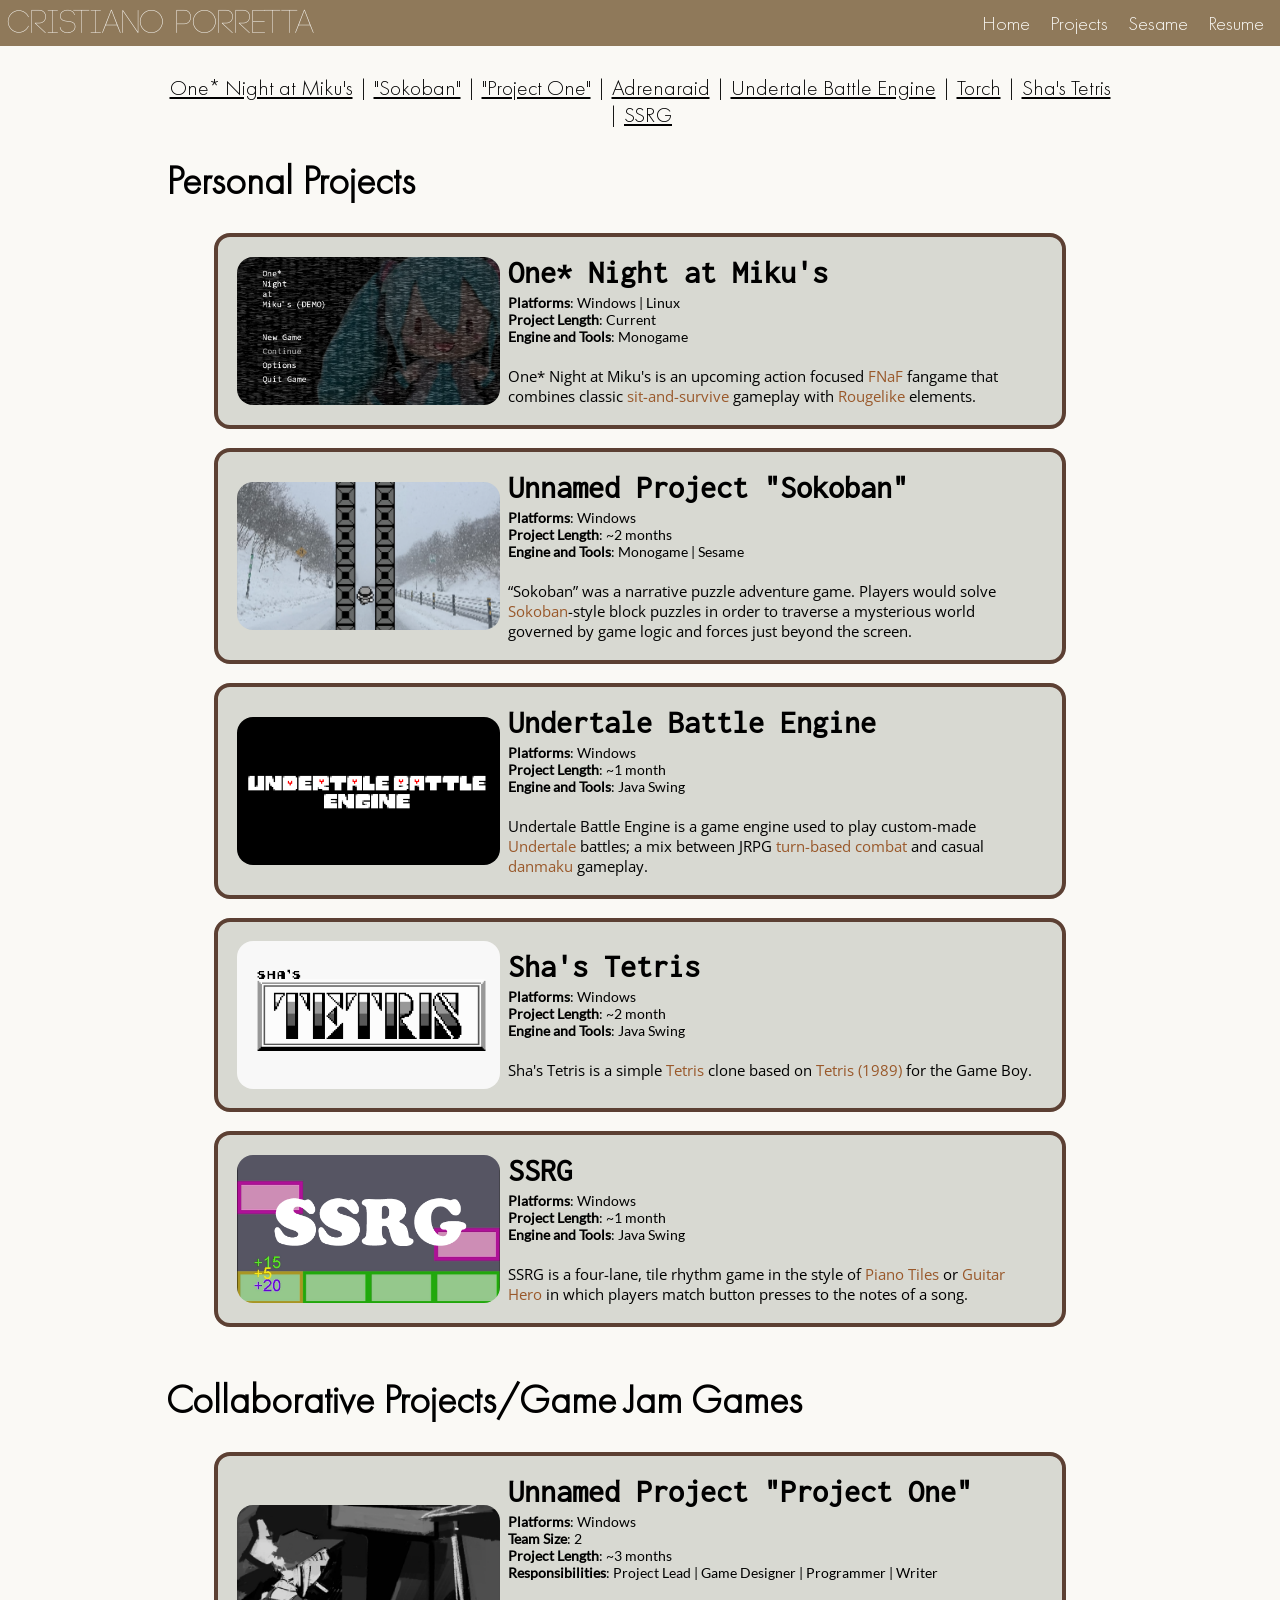
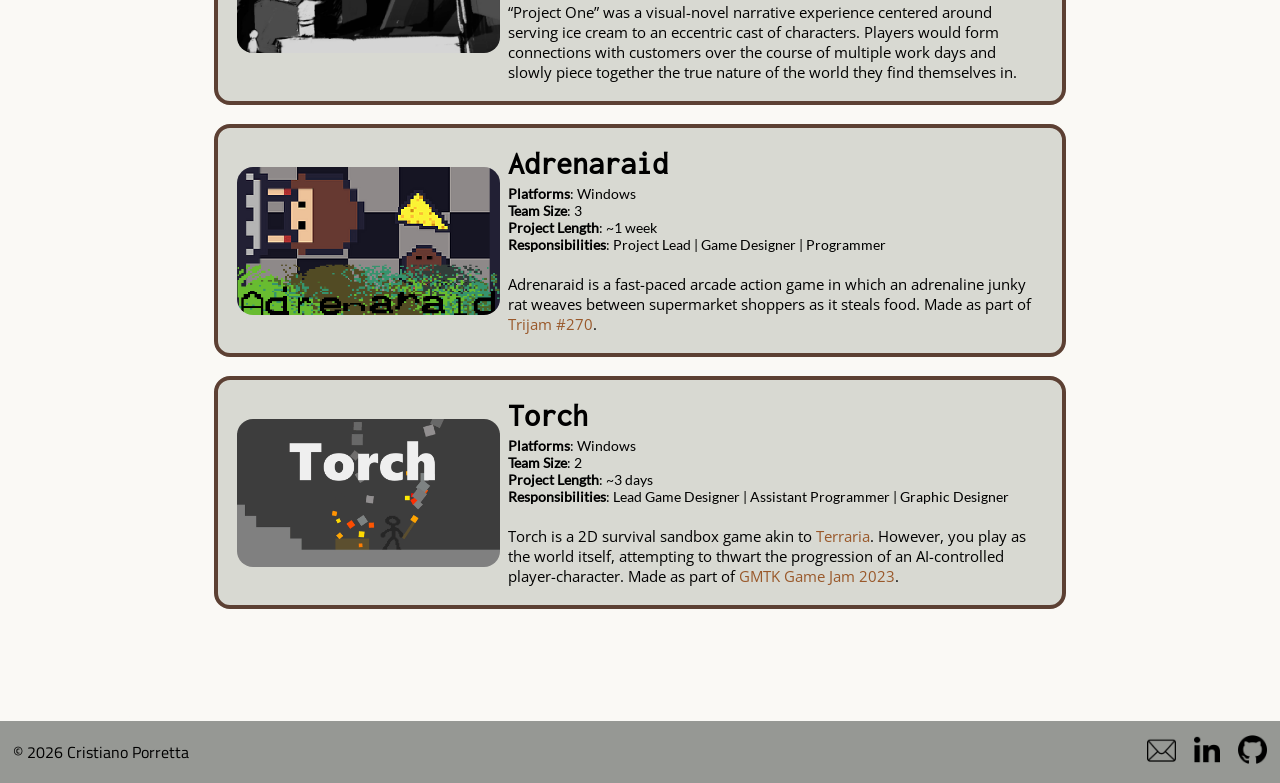
==== commit 2890c528: "minor-project-desc-changes" ====
--- a/projects/index.html
+++ b/projects/index.html
@@ -61,7 +61,7 @@
                             <!-- <b>Responsibilities</b>: Project Lead | Game Designer | Programmer | Writer<br> -->
                             <!-- <b>Team Size</b>: 1<br> -->
                             <b>Platforms</b>: Windows<br>
-                            <b>Project Length</b>: ~3 months<br>
+                            <b>Project Length</b>: ~2 months<br>
                             <b>Engine and Tools</b>: Monogame | Sesame
                         </p>
                         <p class="blurb">“Sokoban” was a narrative puzzle adventure game. Players would solve <a href="https://en.wikipedia.org/wiki/Sokoban" target="_blank">Sokoban</a>-style block puzzles in order to traverse a mysterious world governed by game logic and forces just beyond the screen.</p>
@@ -119,11 +119,10 @@
                     <div class="projdesc">
                         <h2>Unnamed Project "Project One"</h2>
                         <p class="points">
-                            <b>Responsibilities</b>: Project Lead | Game Designer | Programmer | Writer<br>
+                            <b>Platforms</b>: Windows<br>
                             <b>Team Size</b>: 2<br>
-                            <b>Platforms</b>: Windows<br>
                             <b>Project Length</b>: ~3 months<br>
-                            <b>Engine and Tools</b>: Java Swing | Sesame
+                            <b>Responsibilities</b>: Project Lead | Game Designer | Programmer | Writer
                         </p>
                         <p class="blurb">“Project One” was a visual-novel narrative experience centered around serving ice cream to an eccentric cast of characters. Players would form connections with customers over the course of multiple work days and slowly piece together the true nature of the world they find themselves in.</p>
                     </div>
@@ -135,11 +134,10 @@
                     <div class="projdesc">
                         <h2>Adrenaraid</h2>
                         <p class="points">
-                            <b>Responsibilities</b>: Project Lead | Game Designer | Programmer<br>
+                            <b>Platforms</b>: Windows<br>
                             <b>Team Size</b>: 3<br>
-                            <b>Platforms</b>: Windows<br>
                             <b>Project Length</b>: ~1 week<br>
-                            <b>Engine and Tools</b>: Java Swing | Sesame
+                            <b>Responsibilities</b>: Project Lead | Game Designer | Programmer
                         </p>
                         <p class="blurb">Adrenaraid is a fast-paced arcade action game in which an adrenaline junky rat weaves between supermarket shoppers as it steals food. Made as part of <a>Trijam #270</a>.</p>
                     </div>
@@ -151,11 +149,10 @@
                     <div class="projdesc">
                         <h2>Torch</h2>
                         <p class="points">
-                            <b>Responsibilities</b>: Lead Game Designer | Assistant Programmer | Graphic Designer<br>
+                            <b>Platforms</b>: Windows<br>
                             <b>Team Size</b>: 2<br>
-                            <b>Platforms</b>: Windows<br>
                             <b>Project Length</b>: ~3 days<br>
-                            <b>Engine and Tools</b>: C# | SimulationFramework
+                            <b>Responsibilities</b>: Lead Game Designer | Assistant Programmer | Graphic Designer
                         </p>
                         <p class="blurb">Torch is a 2D survival sandbox game akin to <a href="http://en.wikipedia.org/wiki/Terraria" target="_blank">Terraria</a>. However, you play as the world itself, attempting to thwart the progression of an AI-controlled player-character. Made as part of <a href="https://itch.io/jam/gmtk-2023" target="_blank">GMTK Game Jam 2023</a>.</p>
                     </div>
--- a/desktop.css
+++ b/desktop.css
@@ -56,14 +56,13 @@
             border-radius: 15px;
         }
         h1 {
-            font-size: 3rem;
+            font-size: 2rem;
+            margin-top: 1%;
+            margin-bottom: 2%;
             text-align: center;
         }
         h2 {
-            font-size: 2.25rem;
-        }
-        li {
-            font-size: 1.24rem;
+            font-size: 1.75rem;
         }
     }
 }
@@ -152,11 +151,11 @@
     }
     #desc {
         margin-top: 2%;
-        width: 95%;
+        width: 100%;
         padding: 0% 4% 3% 4%;
         border-radius: 20px;
         p {
-            font-size: 1.2rem;
+            font-size: .9rem;
         }
         h2 {
             margin-bottom: 2.5%;
@@ -165,8 +164,12 @@
             margin: 0;
             margin-bottom: 5%;
         }
+        li {
+            font-size: .9rem;
+        }
     }
     .highlightReel {
+        width: 90% !important;
     }
 }
 @media screen and (min-width: 768px) {
@@ -227,9 +230,8 @@
 }
 @media screen and (max-width: 768px) {
     #detail {
-        font-size: 1.25rem;
+        /* font-size: 1rem; */
         li {
-            
             margin-bottom: 2%;
         }
     }
@@ -243,7 +245,7 @@
         }
     }
     .example-caption {
-        font-size: 1.25rem;
+        font-size: .85rem;
         figcaption {
             padding: 2% 2.5% 2% 2%;
         }
@@ -360,10 +362,10 @@
         display: none;
     }
     .projdesc h2 {
-        font-size: 1.9rem !important;
+        font-size: 1.5rem !important;
     }
     .projdesc .points {
-        font-size: .95rem;
+        font-size: .8rem;
         margin: 3% 0 0% 0;
     }
 }
@@ -431,7 +433,7 @@
         gap: 10%;
         img {
             width: auto;
-            height: 60px;
+            height: 35px;
         }
     }
 }
@@ -470,7 +472,6 @@
 .navbar .navlinks {
     display: inline-grid;
     grid-auto-flow: column;
-    grid-auto-columns: 1fr;
     text-align: center;
 }
 .navbar .navlinks a {
@@ -494,12 +495,12 @@
         width: 100%;
     }
     .navbar .navlinks a {
-        border-right: inset;
-        /* border-color: black; */
+        border-right: solid;
+        border-color: #FAF9F5;
         border-width: 1px;
-        font-size: 2rem;
-        padding-top: 5px;
-        padding-bottom: 2px;
+        font-size: 1.6rem;
+        padding-top: 8px;
+        padding-bottom: 5px;
         display: block;
         font-family: code;
     }
@@ -522,6 +523,7 @@
     .navbar .navlinks a {
         padding: 10px;
         font-size: 1.25rem;
+        grid-auto-columns: 1fr;
     }
     .navbar .navlinks a:hover {
         background-color: rgba(0, 0, 0, 0.05);
@@ -575,7 +577,6 @@
         border-radius: 16px;
         box-sizing: border-box;
         h2 {
-            font-size: 2.5rem !important;
             margin: 0;
         }
     }
@@ -586,13 +587,13 @@
             margin-top: 1.5%;
         }
         h2 {
-            font-size: 1.85rem !important;
+            font-size: 1.35rem !important;
             text-align: center;
-            margin-bottom: 3%;
+            margin-bottom: 5%;
         }
     }
     .bio {
-        font-size: 1.3rem;
+        font-size: 1rem;
         flex-wrap: wrap;
         img {
             display: none;
@@ -601,6 +602,9 @@
         {
             width: 100%;
             padding: 2% 4% 2% 4%;
+            h2 {
+                font-size: 2rem !important;
+            }
         }
     }
 }
@@ -619,6 +623,9 @@
         {
             width: 60%;
             padding: 2% 2% 2% 2%;
-        }
-    }
-}
+            h2 {
+                font-size: 2.5rem !important;
+            }
+        }
+    }
+}
